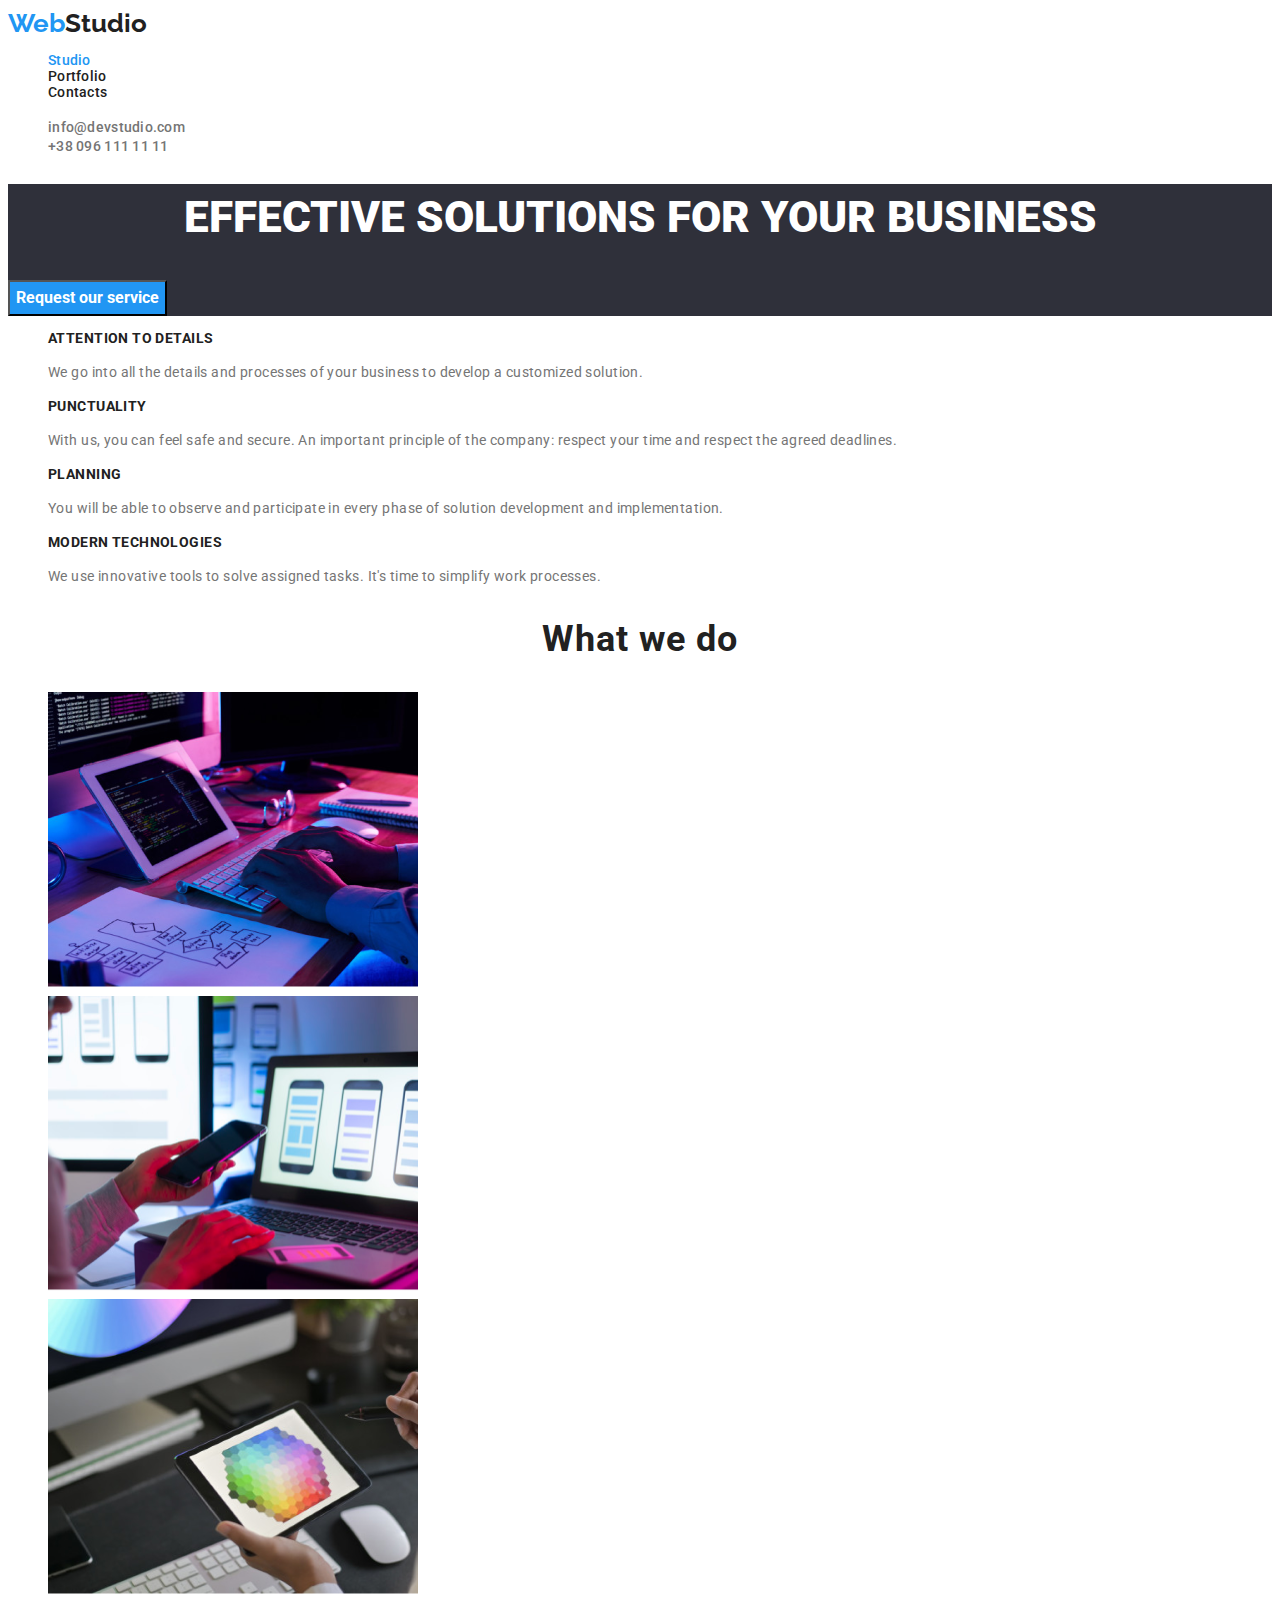
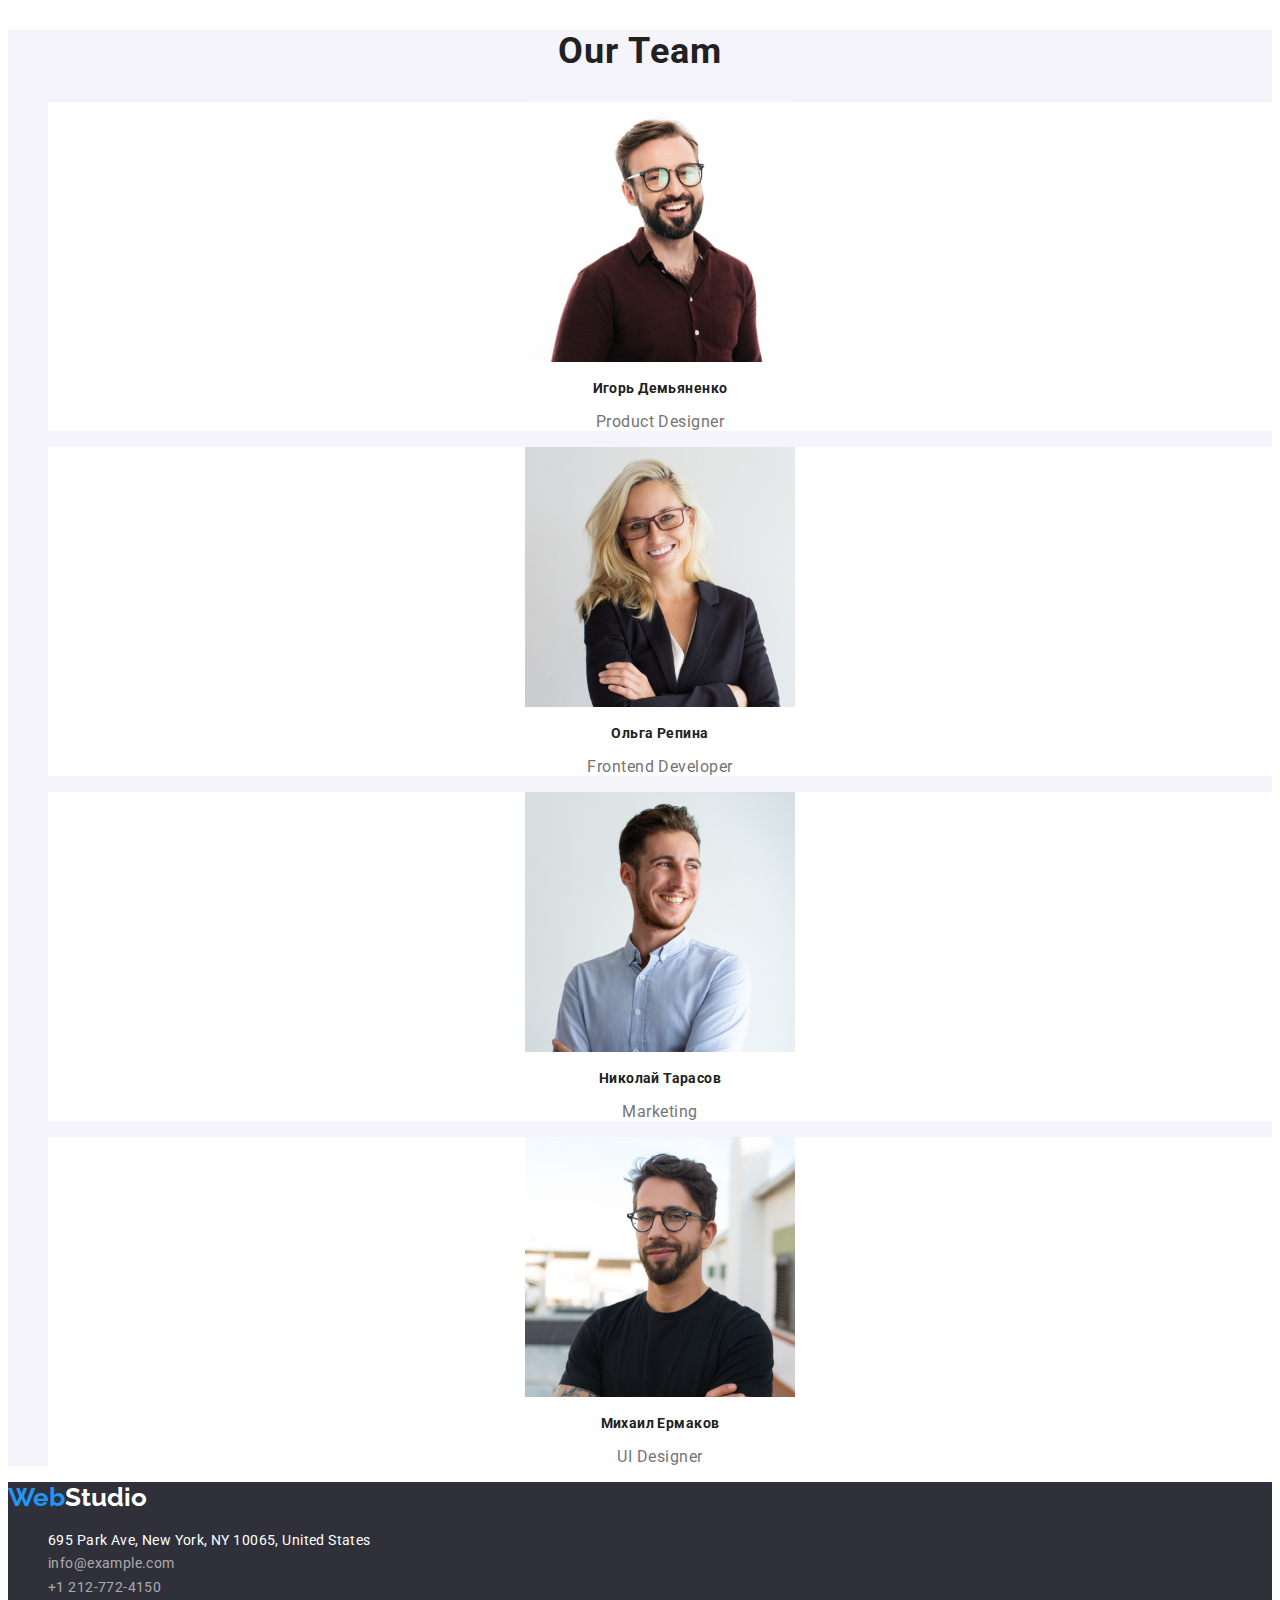
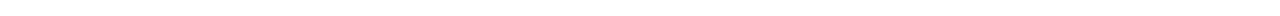
==== index.html @ 626641c8 "Initial commit" ====
<!DOCTYPE html>
<html lang="en">
  <head>
    <meta charset="utf-8" />
    <meta http-equiv="x-ua-compatible" content="ie=edge" />
    <meta name="viewport" content="width=device-width, initial-scale=1.0" />
    <!--Fonts-->
    <link rel="preconnect" href="https://fonts.googleapis.com">
    <link rel="preconnect" href="https://fonts.gstatic.com" crossorigin>
    <link href="https://fonts.googleapis.com/css2?family=Raleway:wght@700&family=Roboto:wght@400;500;700;900&display=swap" rel="stylesheet">
    <!--Styles-->
    <link rel="stylesheet" href="./css/styles.css">
    <title>homework#2</title>
  </head>
  <body class="page">
    <!--Верхня лінія-->
    <header>
      <a class="webstudio link" href="WebStudio">Web<span class="accent">Studio</span></a> 
      <!--Навігація-->
      <nav>
        <ul class="site-nav list">
          <li><a href="./index.html" class="link current">Studio</a></li>
          <li><a href="./portfolio.html" class="link">Portfolio</a></li>
          <li><a href="" class="link">Contacts</a></li>
        </ul>
      </nav>
      <!--Адреса-->
      <ul class="contacts list">
        <li><a href="mailto:info@devstudio.com" class="mail link">info@devstudio.com</a></li>
        <li><a href="tel:+380961111111" class="tele link">+38 096 111 11 11</a></li>
      </ul>
    </header>
    <main>
      <!--Шапка-->
      <section class="hat">
        <h1 class="hat-title">EFFECTIVE SOLUTIONS FOR YOUR BUSINESS</h1>
        <button type="button" class="request">Request our service</button>
      </section>
      <!--Особливості-->
      <section>
        <h2 hidden class="team-title">Features</h2>
        <ul class="features list">
          <li>
            <h3 class="title">ATTENTION TO DETAILS</h3>
            <p>
              We go into all the details and processes of your business to develop a customized
              solution.
            </p>
          </li>
          <li>
            <h3 class="title">PUNCTUALITY</h3>
            <p>
              With us, you can feel safe and secure. An important principle of the company: respect
              your time and respect the agreed deadlines.
            </p>
          </li>
          <li>
            <h3 class="title">PLANNING</h3>
            <p>
              You will be able to observe and participate in every phase of solution development and
              implementation.
            </p>
          </li>
          <li>
            <h3 class="title">MODERN TECHNOLOGIES</h3>
            <p>
              We use innovative tools to solve assigned tasks. It's time to simplify work processes.
            </p>
          </li>
        </ul>
      </section>
      <!--Чим ми займаємось-->
      <section class="solutions">
        <h2 class="team-title">What we do</h2>
        <ul class="do list">
          <li><img src="./images/img1.png" alt="soft development" width="370" /></li>
          <li><img src="./images/img2.png" alt="mobile soft testing" width="370" /></li>
          <li><img src="./images/img3.png" alt="working with color palette" width="370" /></li>
        </ul>
      </section>
      <!--Команда-->
      <section class="team-section">
        <h2 class="team-title">Our Team</h2>
        <ul>
          <li class="team list">
            <img src="./images/img4.png" alt="Игорь Демьяненко Product Designer" width="270" />
            <h3 class="title">Игорь Демьяненко</h3>
            <p>Product Designer</p> 
          </li>
          <li class="team list">
            <img src="./images/img5.png" alt="Ольга Репина Frontend Developer" width="270" />
            <h3 class="title">Ольга Репина</h3>
            <p>Frontend Developer</p> 
          </li>
          <li class="team list">
            <img src="./images/img6.png" alt="Николай Тарасов Marketing" width="270" />
            <h3 class="title">Николай Тарасов</h3>
            <p>Marketing</p> 
          </li>
          <li class="team list">
            <img src="./images/img7.png" alt="Михаил Ермаков UI Designer" width="270" />
            <h3 class="title">Михаил Ермаков</h3>
            <p>UI Designer</p> 
          </li>
        </ul>
      </section>
    </main>
    <footer class="foot">
      <a href="WebStudio" class="webstudio link">Web<span class="accent-foot">Studio</span></a> 
      <!--Address-->
      <address>
        <ul class="address list">
        <li>
         <a href="https://www.bing.com/maps?osid=e6a7af5f-2d7d-4001-9def-bc70f52463ce&cp=40.768255~-73.9696&lvl=16&v=2&sV=2&form=S00027" class="cityaddr link">695 Park Ave, New York, NY 10065, United States</a>
        </li>
        <li><a href="mailto:info@example.com" class="contactmail link">info@example.com</a></li>
        <li><a href="tel:+12127724150" class="contacttel link">+1 212-772-4150</a></li>   
      </ul>
      </address>
    </footer>
  </body>
</html>
---- css/styles.css ----
:root{
    /* fonts */
    --main-font:
    'Roboto',sans-serif;
    --logo-font:
    'Raleway';
    
    /* colors */
    --h-color:#212121;
    --color-text:#757575;
    --btnlet-color:#FFFFFF;
    --filter-color:#F5F4FA;
    /* bcg colors */
    --btnbg-color:#2196F3;
    --footbcg-color:#2F303A;
    /* Others */
}
.page{
    background-color: var(--btnlet-color);
    color: var(--color-text);
    font-family: var(--main-font);
    font-weight: 400;
    }

/* reset */
.link {
   text-decoration: none;
    color: currentColor;
}
.list{
    list-style: none;
}
.webstudio{
    color: var(--btnbg-color);
    font-family: var(--logo-font);
    font-weight: 700;
    font-size: 26px;
    line-height: 1.19;
}
.accent{
    color: var(--h-color)
}
.accent-foot{
    color: var(--btnlet-color);
}
.link:hover,
.link:focus{
    color: var(--btnbg-color);
}
.site-nav{
    font-weight: 500;
    font-size: 14px;
    line-height: 1.14;
    letter-spacing: 0.02em;
    color: var(--h-color);
}
.site-nav .link.current{
    color: var(--btnbg-color);
}
.tele,
.mail {   
    font-weight: 500;
    font-size: 14px;
    line-height: 1.14;
    letter-spacing: 0.02em;
}
.mail:hover,
.mail:focus {
    color: var(--btnbg-color);
}
.tele:hover,
.tele:focus {
    color: var(--btnbg-color);
}
.hat {
    background-color: var(--footbcg-color);
}
.hat-title {
    font-weight: 900;
    font-size: 44px;
    line-height: calc(60/40);
    text-align: center;
    color: var(--btnlet-color);
}
.request{
    font-family: inherit;
    font-weight: 700;
    font-size: 16px;
    line-height: calc(30/16);
    text-align: center;
    background-color: var(--btnbg-color);
    color: var(--btnlet-color);
    cursor: pointer;
}
.title {
    font-weight: 700;
    font-size: 14px;
    line-height: calc(16/14) ;
    letter-spacing: 0.03em;
    color: var(--h-color);
}
.team-title {
    font-weight: 700;
    font-size: 36px;
    line-height: calc(42/36);
    text-align: center;
    letter-spacing: 0.03em;
    color: var(--h-color);
}
.title-project{
    font-weight: 700;
    font-size: 18px;
    line-height: 2;
    letter-spacing: 0.06em;
    color: var(--h-color);
}
.features{
    font-size: 14px;
    line-height: calc(24/14);
    letter-spacing: 0.03em;
}
.team-section{
    background-color: var(--filter-color);
}
.team{
    background-color: var(--btnlet-color);
}
.team{
    font-size: 16px;
    line-height: calc(19/16);
    text-align: center;
    letter-spacing: 0.03em;
}
.but, .buttonall{
    font-family: inherit;
    font-weight: 500;
    font-size: 16px;
    line-height: 1.6;
    letter-spacing: 0.03em;
    color: var(--h-color);
    background-color: var(--filter-color);
    border: none;
}
.projects{
    font-size: 16px;
    line-height: 1.9;
    letter-spacing: 0.03em;
}
.buttonall{
    background-color: var(--btnbg-color);
        color: var(--btnlet-color);
        cursor: pointer;
}
.but:hover,
.but:focus {
    background-color: var(--btnbg-color);
    color: var(--btnlet-color);
    cursor: pointer;
}
.foot{
    background-color: var(--footbcg-color);
}
.cityaddr{
    font-style: normal;
    font-size: 14px;
    line-height: 1.7;
    letter-spacing: 0.03em;
    color: var(--btnlet-color);
}
.contactmail,
.contacttel {
    font-style: normal;
    font-size: 14px;
    line-height: 1.7;
    letter-spacing: 0.03em;
    color: rgba(255, 255, 255, 0.6);
}
.cityaddr:hover,
.cityaddr:focus{
    color: var(--btnbg-color);
}
.contactmail:hover,
.contactmail:focus {
    color: var(--btnbg-color);
}
.contacttel:hover,
.contacttel:focus {
    color: var(--btnbg-color);
}
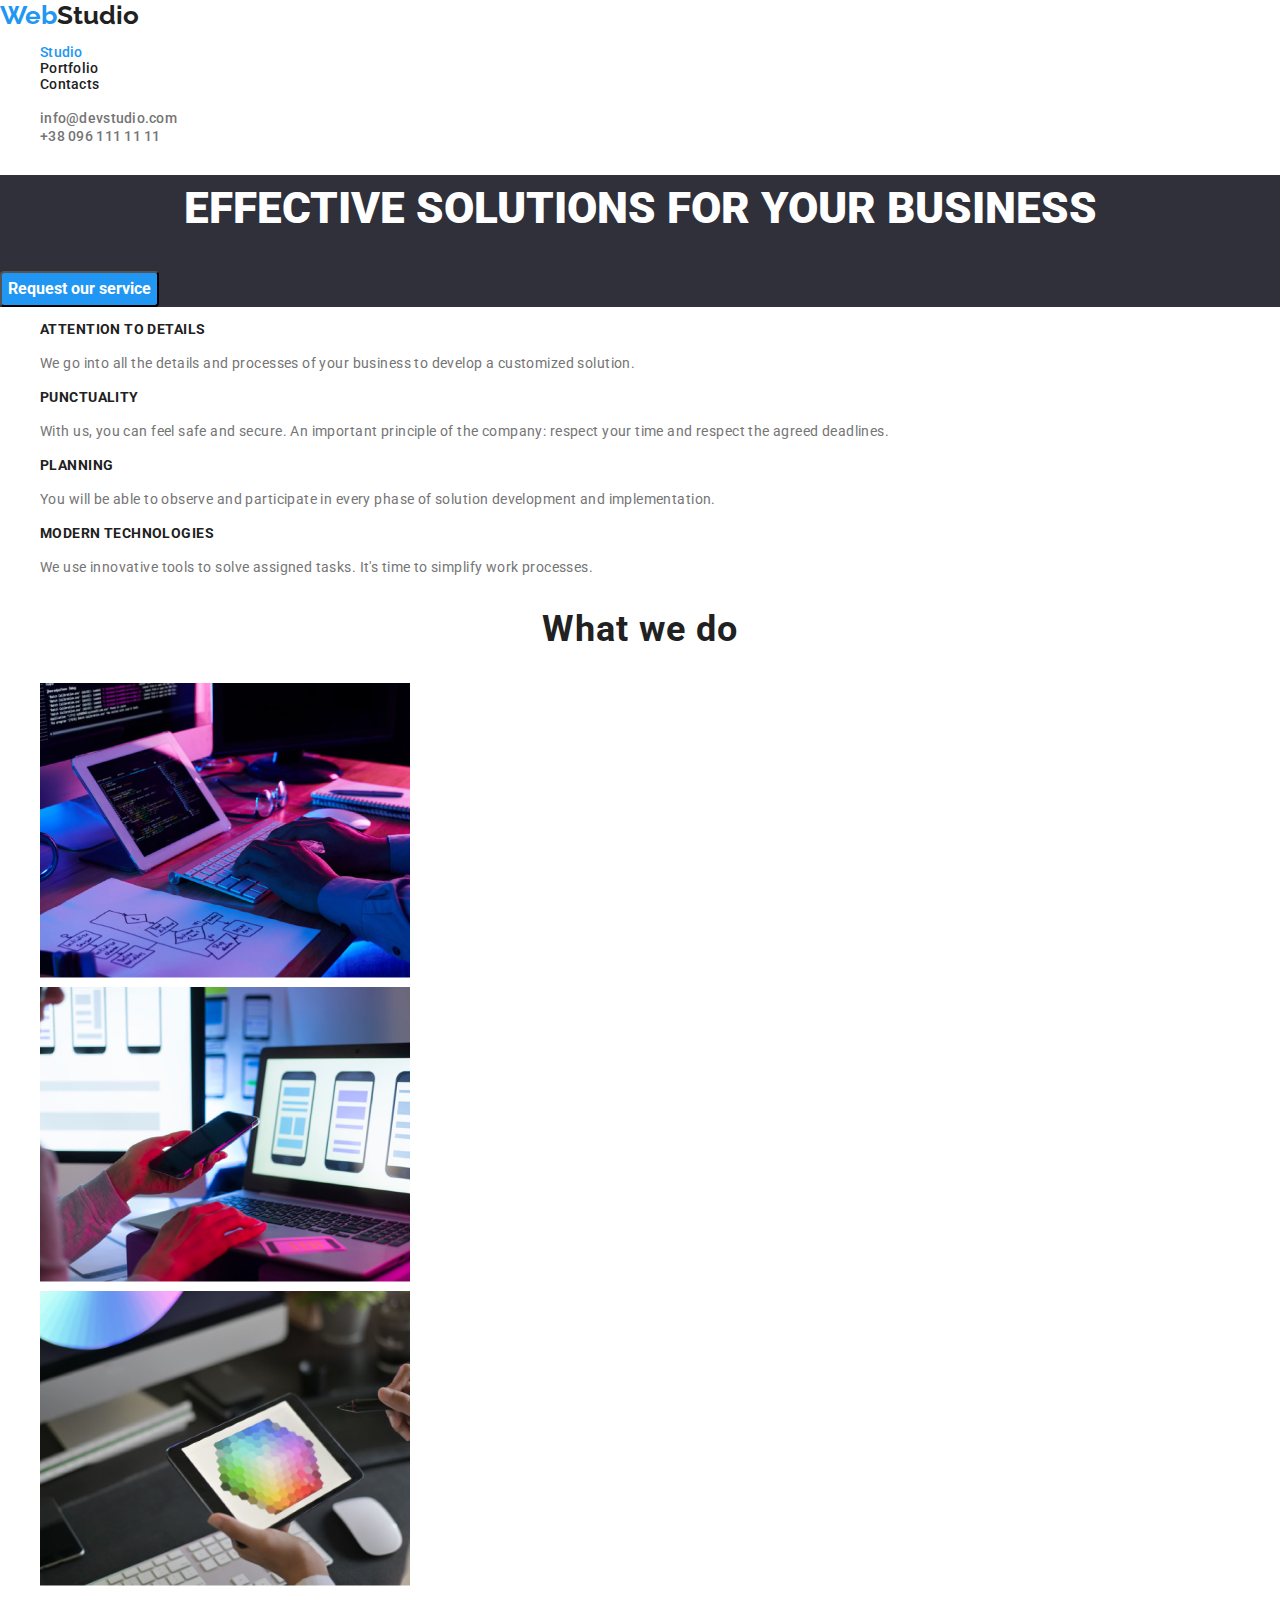
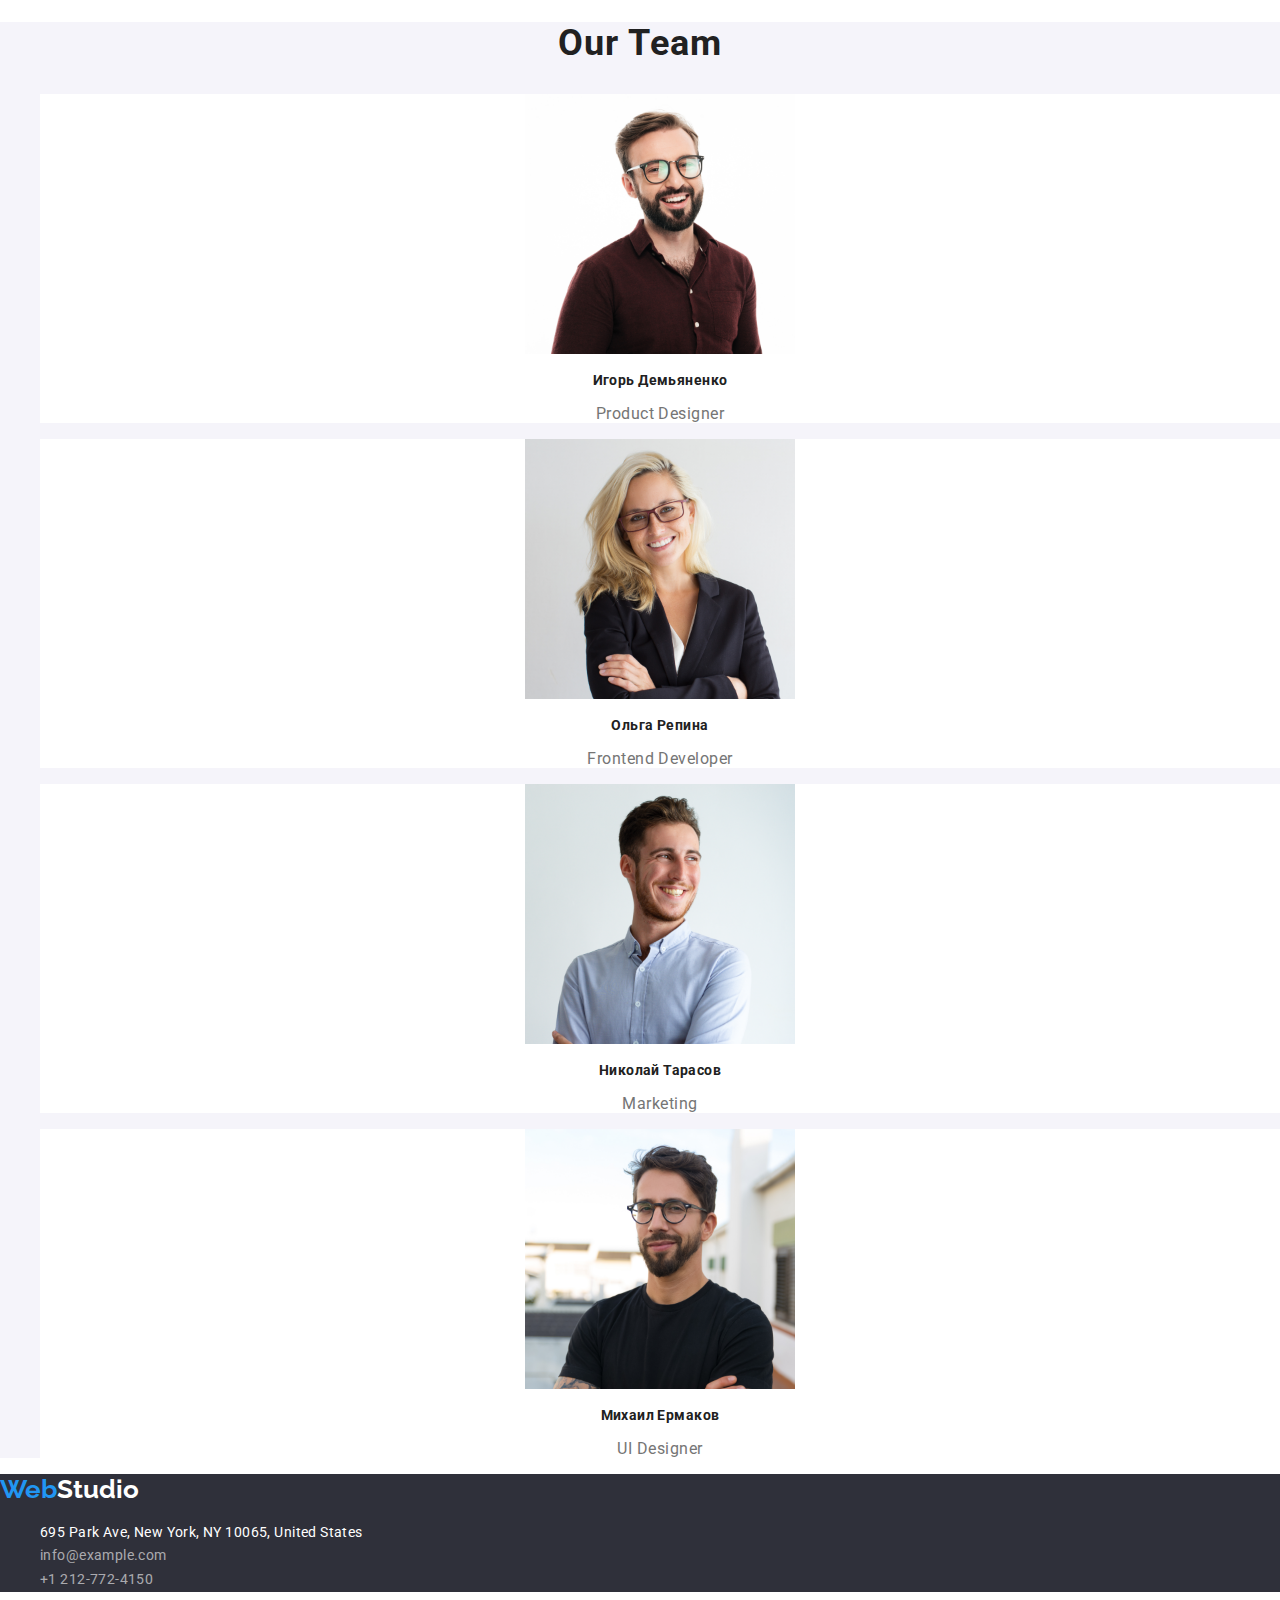
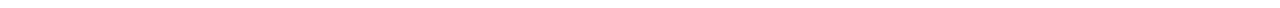
==== commit c3aafb15: "dz3-1steps" ====
--- a/index.html
+++ b/index.html
@@ -8,28 +8,38 @@
     <link rel="preconnect" href="https://fonts.googleapis.com">
     <link rel="preconnect" href="https://fonts.gstatic.com" crossorigin>
     <link href="https://fonts.googleapis.com/css2?family=Raleway:wght@700&family=Roboto:wght@400;500;700;900&display=swap" rel="stylesheet">
+    <!-- Normalizer first -->
+    <link
+    rel="stylesheet"
+    href="https://cdnjs.cloudflare.com/ajax/libs/modern-normalize/1.0.0/modern-normalize.min.css"
+    />
     <!--Styles-->
     <link rel="stylesheet" href="./css/styles.css">
-    <title>homework#2</title>
+    <title>homework#3</title>
   </head>
   <body class="page">
     <!--Верхня лінія-->
+    
     <header>
       <a class="webstudio link" href="WebStudio">Web<span class="accent">Studio</span></a> 
       <!--Навігація-->
-      <nav>
+      
+        <nav>
         <ul class="site-nav list">
           <li><a href="./index.html" class="link current">Studio</a></li>
           <li><a href="./portfolio.html" class="link">Portfolio</a></li>
           <li><a href="" class="link">Contacts</a></li>
         </ul>
       </nav>
+     
       <!--Адреса-->
       <ul class="contacts list">
         <li><a href="mailto:info@devstudio.com" class="mail link">info@devstudio.com</a></li>
         <li><a href="tel:+380961111111" class="tele link">+38 096 111 11 11</a></li>
       </ul>
+      
     </header>
+    
     <main>
       <!--Шапка-->
       <section class="hat">
--- a/css/styles.css
+++ b/css/styles.css
@@ -1,3 +1,11 @@
+html{
+    box-sizing: border-box;
+}
+*,
+*::before,
+*::after{
+    box-sizing: inherit;
+}
 :root{
     /* fonts */
     --main-font:
@@ -20,6 +28,7 @@
     color: var(--color-text);
     font-family: var(--main-font);
     font-weight: 400;
+    margin: 0;
     }
 
 /* reset */
@@ -30,6 +39,14 @@
 .list{
     list-style: none;
 }
+.container{
+    width: 1220px;
+    margin-left: auto;
+    margin-right: auto;
+    padding: 10px;
+    outline: 2px solid tomato;
+
+}
 .webstudio{
     color: var(--btnbg-color);
     font-family: var(--logo-font);
@@ -91,6 +108,7 @@
     background-color: var(--btnbg-color);
     color: var(--btnlet-color);
     cursor: pointer;
+    border-radius: 4px;
 }
 .title {
     font-weight: 700;
@@ -137,9 +155,11 @@
     font-size: 16px;
     line-height: 1.6;
     letter-spacing: 0.03em;
+    text-align: center;
     color: var(--h-color);
     background-color: var(--filter-color);
     border: none;
+    border-radius: 4px;
 }
 .projects{
     font-size: 16px;
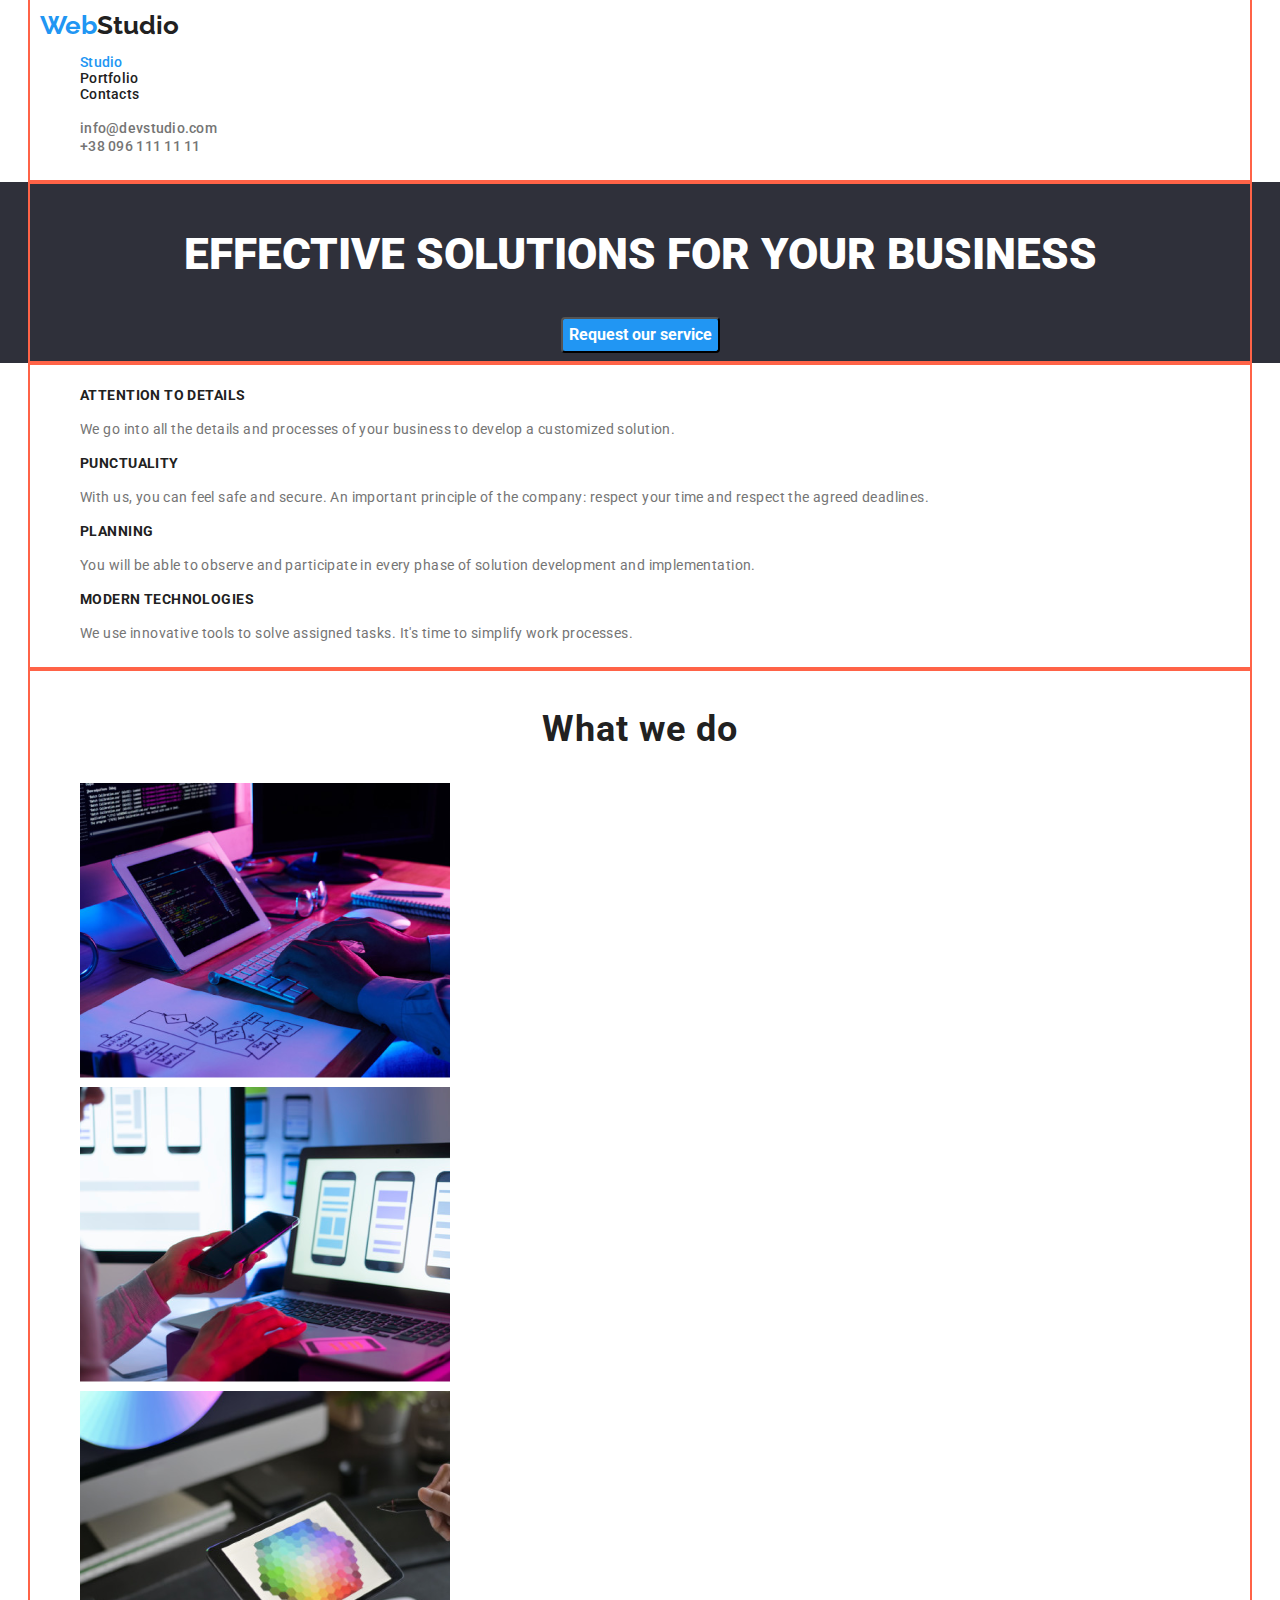
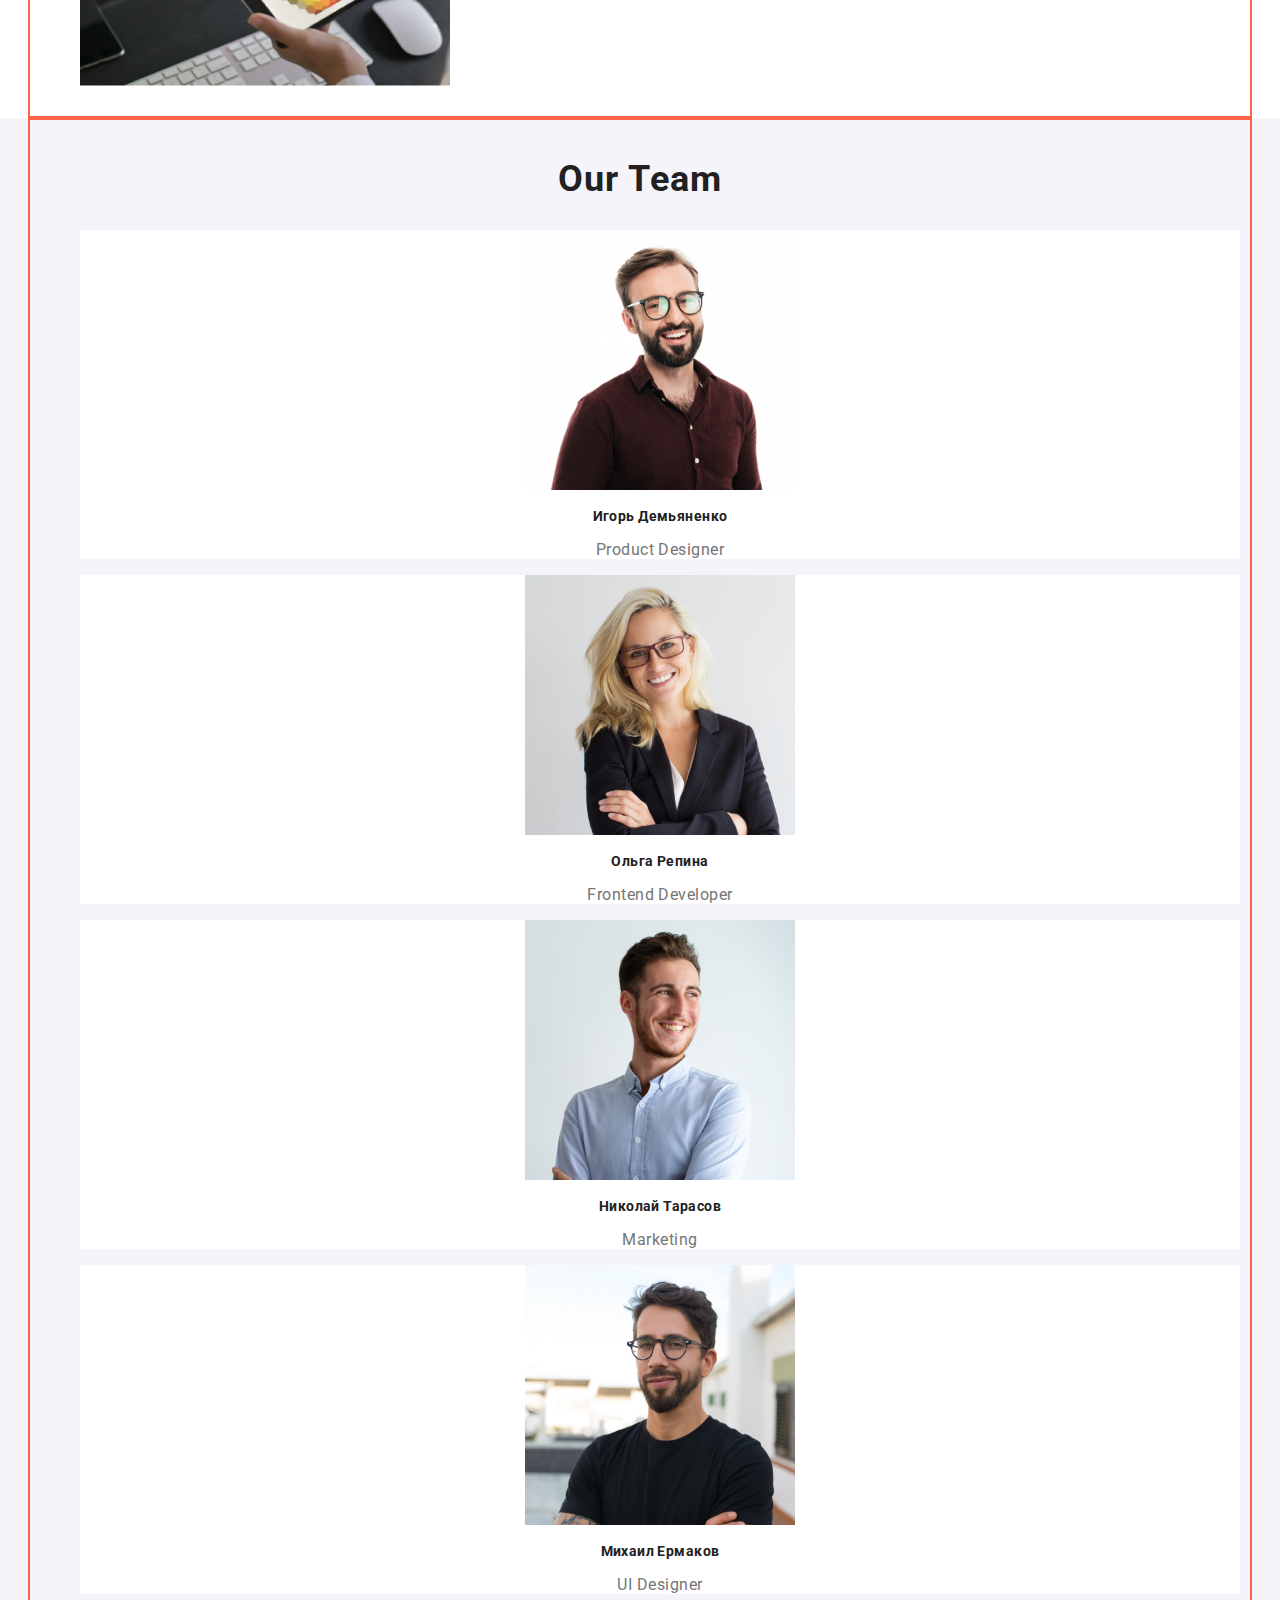
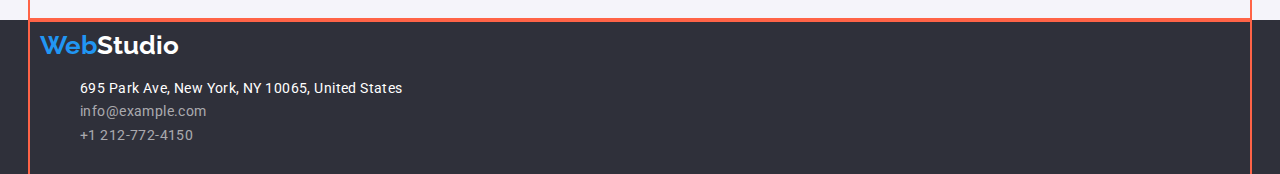
==== commit e1e99741: "dz3containers" ====
--- a/index.html
+++ b/index.html
@@ -21,7 +21,8 @@
     <!--Верхня лінія-->
     
     <header>
-      <a class="webstudio link" href="WebStudio">Web<span class="accent">Studio</span></a> 
+      <div class="container">
+        <a class="webstudio link" href="WebStudio">Web<span class="accent">Studio</span></a> 
       <!--Навігація-->
       
         <nav>
@@ -38,17 +39,21 @@
         <li><a href="tel:+380961111111" class="tele link">+38 096 111 11 11</a></li>
       </ul>
       
+      </div>
     </header>
     
     <main>
       <!--Шапка-->
       <section class="hat">
-        <h1 class="hat-title">EFFECTIVE SOLUTIONS FOR YOUR BUSINESS</h1>
+       <div class="container">
+         <h1 class="hat-title">EFFECTIVE SOLUTIONS FOR YOUR BUSINESS</h1>
         <button type="button" class="request">Request our service</button>
+       </div>
       </section>
       <!--Особливості-->
       <section>
-        <h2 hidden class="team-title">Features</h2>
+        <div class="container">
+          <h2 hidden class="team-title">Features</h2>
         <ul class="features list">
           <li>
             <h3 class="title">ATTENTION TO DETAILS</h3>
@@ -78,19 +83,23 @@
             </p>
           </li>
         </ul>
+        </div>
       </section>
       <!--Чим ми займаємось-->
       <section class="solutions">
-        <h2 class="team-title">What we do</h2>
+        <div class="container">
+          <h2 class="team-title">What we do</h2>
         <ul class="do list">
           <li><img src="./images/img1.png" alt="soft development" width="370" /></li>
           <li><img src="./images/img2.png" alt="mobile soft testing" width="370" /></li>
           <li><img src="./images/img3.png" alt="working with color palette" width="370" /></li>
         </ul>
+        </div>
       </section>
       <!--Команда-->
       <section class="team-section">
-        <h2 class="team-title">Our Team</h2>
+        <div class="container">
+          <h2 class="team-title">Our Team</h2>
         <ul>
           <li class="team list">
             <img src="./images/img4.png" alt="Игорь Демьяненко Product Designer" width="270" />
@@ -113,10 +122,12 @@
             <p>UI Designer</p> 
           </li>
         </ul>
+        </div>
       </section>
     </main>
     <footer class="foot">
-      <a href="WebStudio" class="webstudio link">Web<span class="accent-foot">Studio</span></a> 
+      <div class="container">
+        <a href="WebStudio" class="webstudio link">Web<span class="accent-foot">Studio</span></a> 
       <!--Address-->
       <address>
         <ul class="address list">
@@ -127,6 +138,7 @@
         <li><a href="tel:+12127724150" class="contacttel link">+1 212-772-4150</a></li>   
       </ul>
       </address>
+      </div>
     </footer>
   </body>
 </html>--- a/css/styles.css
+++ b/css/styles.css
@@ -91,12 +91,12 @@
 }
 .hat {
     background-color: var(--footbcg-color);
+    text-align: center;
 }
 .hat-title {
     font-weight: 900;
     font-size: 44px;
     line-height: calc(60/40);
-    text-align: center;
     color: var(--btnlet-color);
 }
 .request{
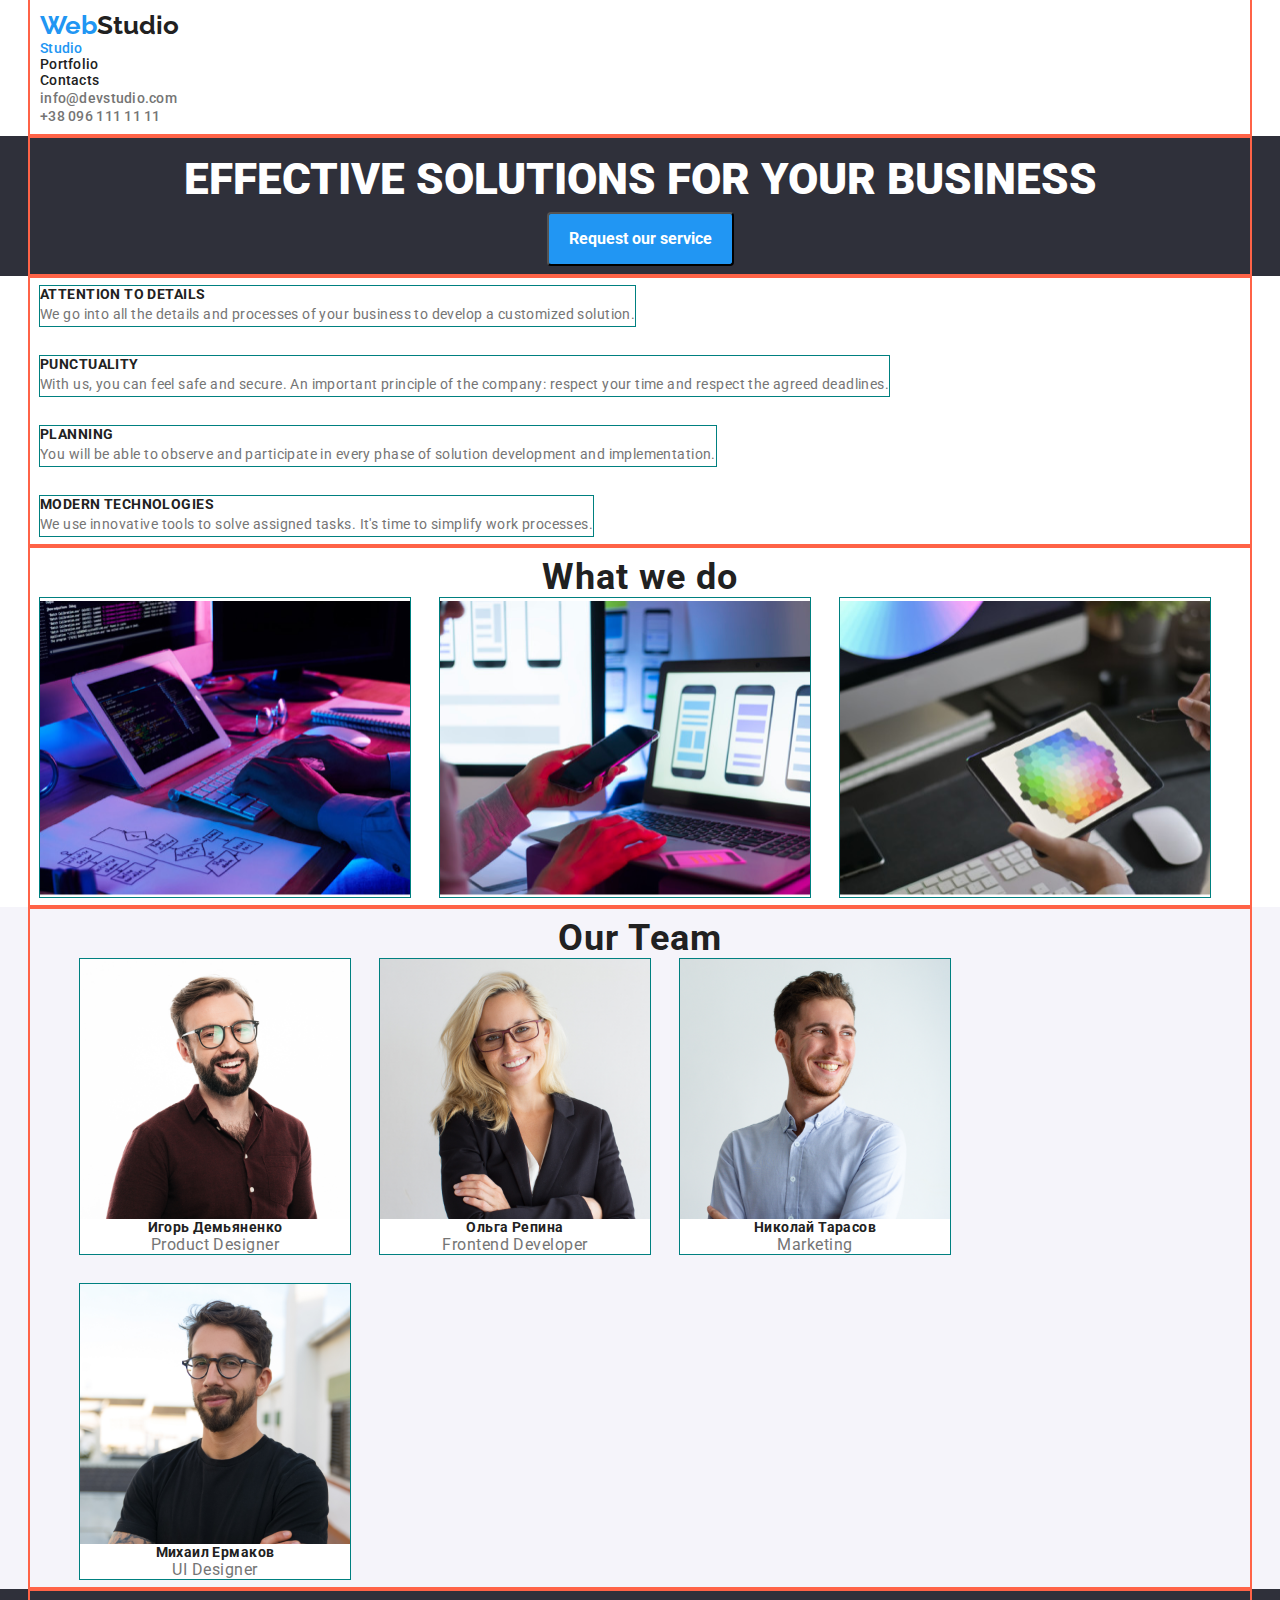
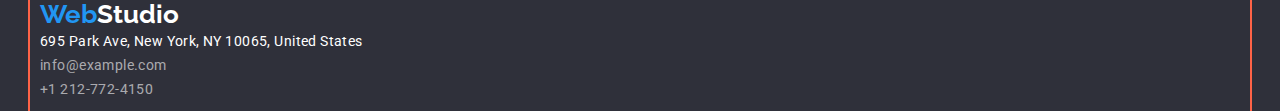
==== commit 33383384: "start dz3" ====
--- a/index.html
+++ b/index.html
@@ -55,28 +55,28 @@
         <div class="container">
           <h2 hidden class="team-title">Features</h2>
         <ul class="features list">
-          <li>
+          <li class="item">
             <h3 class="title">ATTENTION TO DETAILS</h3>
             <p>
               We go into all the details and processes of your business to develop a customized
               solution.
             </p>
           </li>
-          <li>
+          <li class="item">
             <h3 class="title">PUNCTUALITY</h3>
             <p>
               With us, you can feel safe and secure. An important principle of the company: respect
               your time and respect the agreed deadlines.
             </p>
           </li>
-          <li>
+          <li class="item">
             <h3 class="title">PLANNING</h3>
             <p>
               You will be able to observe and participate in every phase of solution development and
               implementation.
             </p>
           </li>
-          <li>
+          <li class="item">
             <h3 class="title">MODERN TECHNOLOGIES</h3>
             <p>
               We use innovative tools to solve assigned tasks. It's time to simplify work processes.
@@ -90,9 +90,9 @@
         <div class="container">
           <h2 class="team-title">What we do</h2>
         <ul class="do list">
-          <li><img src="./images/img1.png" alt="soft development" width="370" /></li>
-          <li><img src="./images/img2.png" alt="mobile soft testing" width="370" /></li>
-          <li><img src="./images/img3.png" alt="working with color palette" width="370" /></li>
+          <li class="item"><img src="./images/img1.png" alt="soft development" width="370" /></li>
+          <li class="item"><img src="./images/img2.png" alt="mobile soft testing" width="370" /></li>
+          <li class="item"><img src="./images/img3.png" alt="working with color palette" width="370" /></li>
         </ul>
         </div>
       </section>
@@ -100,23 +100,23 @@
       <section class="team-section">
         <div class="container">
           <h2 class="team-title">Our Team</h2>
-        <ul>
-          <li class="team list">
+        <ul class="team">
+          <li class="item-team list">
             <img src="./images/img4.png" alt="Игорь Демьяненко Product Designer" width="270" />
             <h3 class="title">Игорь Демьяненко</h3>
             <p>Product Designer</p> 
           </li>
-          <li class="team list">
+          <li class="item-team list">
             <img src="./images/img5.png" alt="Ольга Репина Frontend Developer" width="270" />
             <h3 class="title">Ольга Репина</h3>
             <p>Frontend Developer</p> 
           </li>
-          <li class="team list">
+          <li class="item-team list">
             <img src="./images/img6.png" alt="Николай Тарасов Marketing" width="270" />
             <h3 class="title">Николай Тарасов</h3>
             <p>Marketing</p> 
           </li>
-          <li class="team list">
+          <li class="item-team list">
             <img src="./images/img7.png" alt="Михаил Ермаков UI Designer" width="270" />
             <h3 class="title">Михаил Ермаков</h3>
             <p>UI Designer</p> 
--- a/css/styles.css
+++ b/css/styles.css
@@ -1,11 +1,3 @@
-html{
-    box-sizing: border-box;
-}
-*,
-*::before,
-*::after{
-    box-sizing: inherit;
-}
 :root{
     /* fonts */
     --main-font:
@@ -18,10 +10,14 @@
     --color-text:#757575;
     --btnlet-color:#FFFFFF;
     --filter-color:#F5F4FA;
+    --border-header:#ECECEC;
+    --border-card-projects: #EEEEEE;
     /* bcg colors */
     --btnbg-color:#2196F3;
     --footbcg-color:#2F303A;
     /* Others */
+    --btn-radius: 4px;
+    --card-set-gap: 30px;
 }
 .page{
     background-color: var(--btnlet-color);
@@ -38,6 +34,16 @@
 }
 .list{
     list-style: none;
+    margin: 0;
+    padding: 0;
+}
+h1,h2,h3,p,ul{
+    margin: 0;
+}
+img{
+    display: block;
+    max-width: 100%;
+    height: auto;
 }
 .container{
     width: 1220px;
@@ -89,6 +95,9 @@
 .tele:focus {
     color: var(--btnbg-color);
 }
+.header{
+    border-bottom: 1px solid var(--border-header);
+}
 .hat {
     background-color: var(--footbcg-color);
     text-align: center;
@@ -108,7 +117,11 @@
     background-color: var(--btnbg-color);
     color: var(--btnlet-color);
     cursor: pointer;
-    border-radius: 4px;
+    min-width: 160px;
+    padding: 10px 20px;
+    min-height: 30px;
+    /* width: 160px; */
+    border-radius: var(--btn-radius);
 }
 .title {
     font-weight: 700;
@@ -136,18 +149,48 @@
     font-size: 14px;
     line-height: calc(24/14);
     letter-spacing: 0.03em;
+    display: flex;
+    flex-wrap: wrap;
+    margin-left: calc(-1*var(--card-set-gap));
+    margin-top: calc(-1*var(--card-set-gap));
+}
+.features>.item{
+    outline: 1px solid teal;
+    flex-basis: calc(100%/4-30px);
+    margin-left: var(--card-set-gap);
+    margin-top: var(--card-set-gap);
+}
+.do{
+    display: flex;
+    flex-wrap: wrap;
+    margin-left: calc(-1*var(--card-set-gap));
+    margin-top: calc(-1*var(--card-set-gap));
+}
+.do>.item{
+    outline: 1px solid teal;
+    flex-basis: calc(100%/3-30px);
+    margin-left: var(--card-set-gap);
+    margin-top: var(--card-set-gap);
 }
 .team-section{
     background-color: var(--filter-color);
 }
 .team{
+    display: flex;
+    flex-wrap: wrap;
+    margin-left: calc(-1*var(--card-set-gap));
+    margin-top: calc(-1*var(--card-set-gap));
+}
+.item-team{
     background-color: var(--btnlet-color);
-}
-.team{
+    outline: 1px solid teal;
+    flex-basis: calc(100%/4-30px);
     font-size: 16px;
     line-height: calc(19/16);
     text-align: center;
     letter-spacing: 0.03em;
+    margin-left: var(--card-set-gap);
+    margin-top: var(--card-set-gap);
 }
 .but, .buttonall{
     font-family: inherit;
@@ -159,12 +202,29 @@
     color: var(--h-color);
     background-color: var(--filter-color);
     border: none;
-    border-radius: 4px;
+    border-radius: var(--btn-radius);
+}
+.buttons{
+    display: flex;
+    justify-content: center;
+    align-items: center;
+    padding: 8px;
 }
 .projects{
     font-size: 16px;
     line-height: 1.9;
     letter-spacing: 0.03em;
+    display: flex;
+    flex-wrap: wrap;
+    margin-left: -30px;
+    margin-top: -30px;
+}
+.projects>.item{
+    outline: 1px solid teal;
+    flex-basis: calc(100%/3-30px);
+    margin-left: 30px;
+    margin-top: 30px;
+    border-bottom: 1px solid var(--border-card-projects);
 }
 .buttonall{
     background-color: var(--btnbg-color);
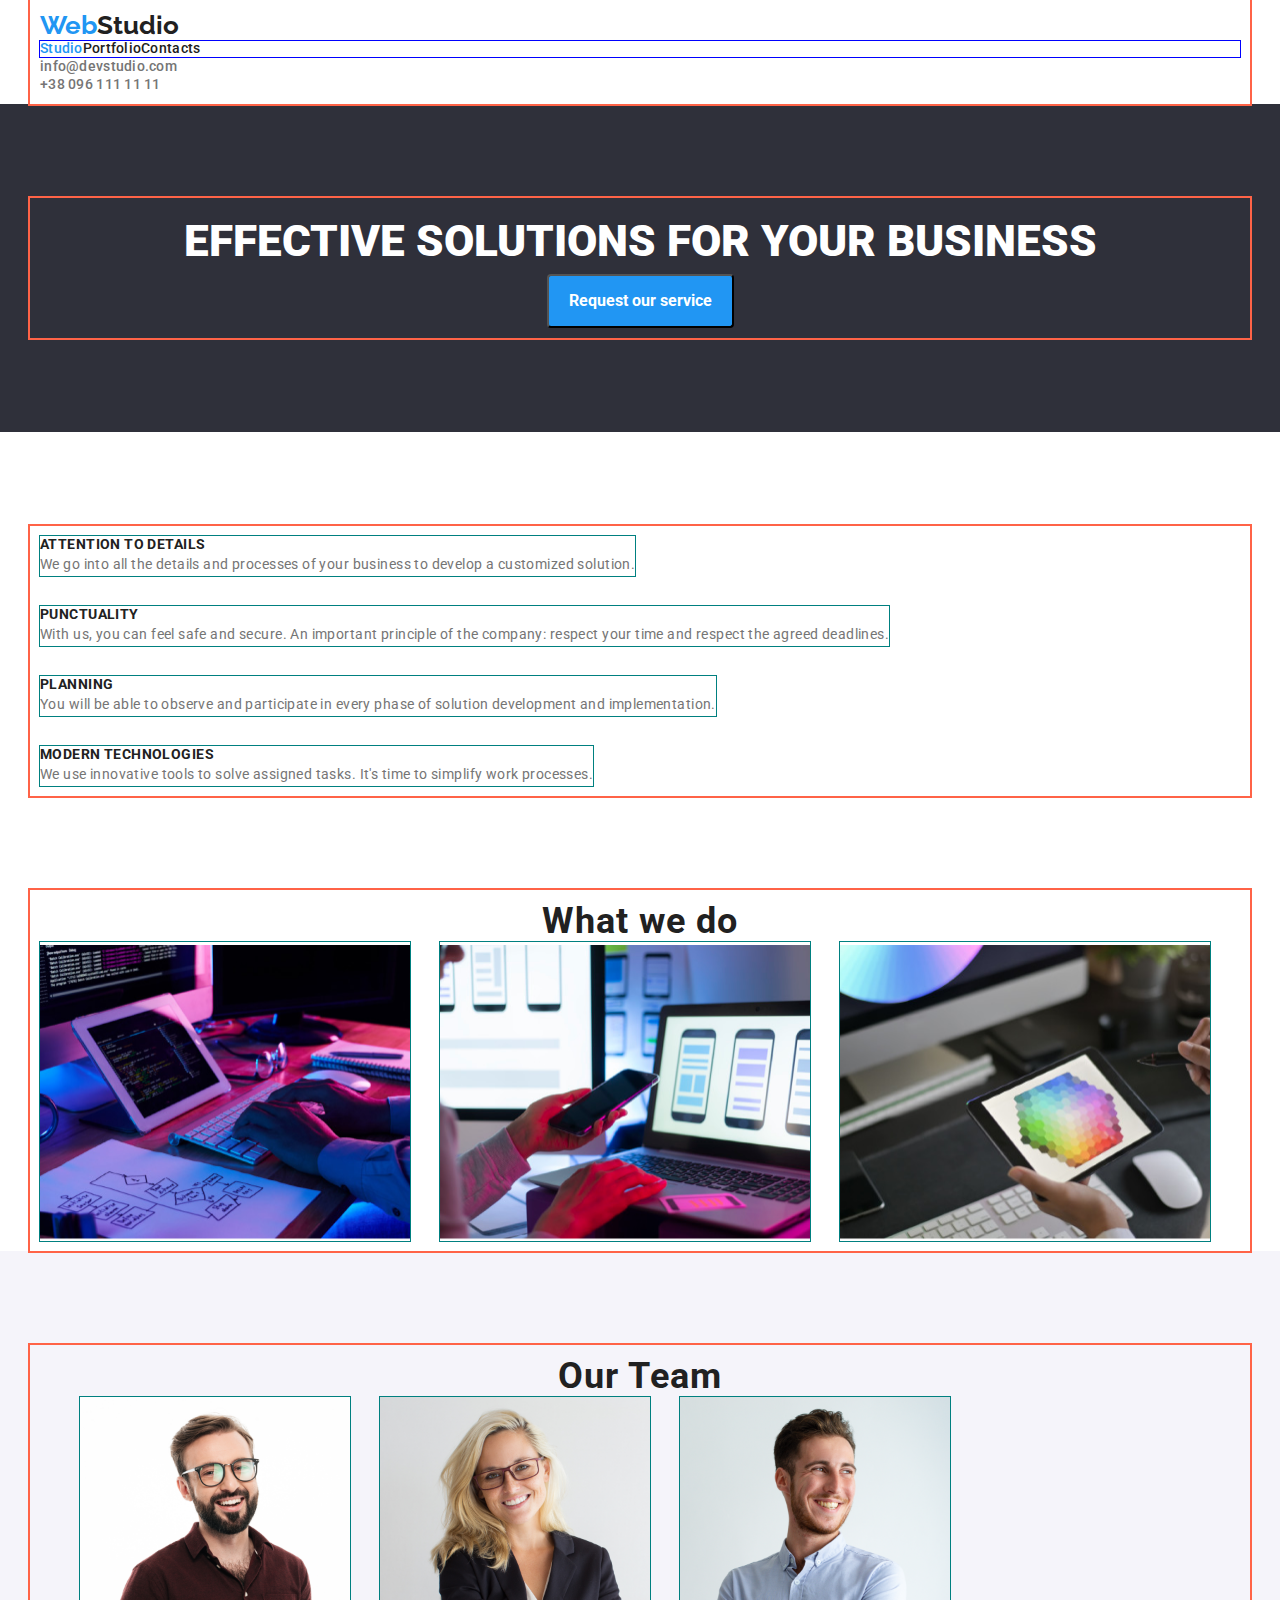
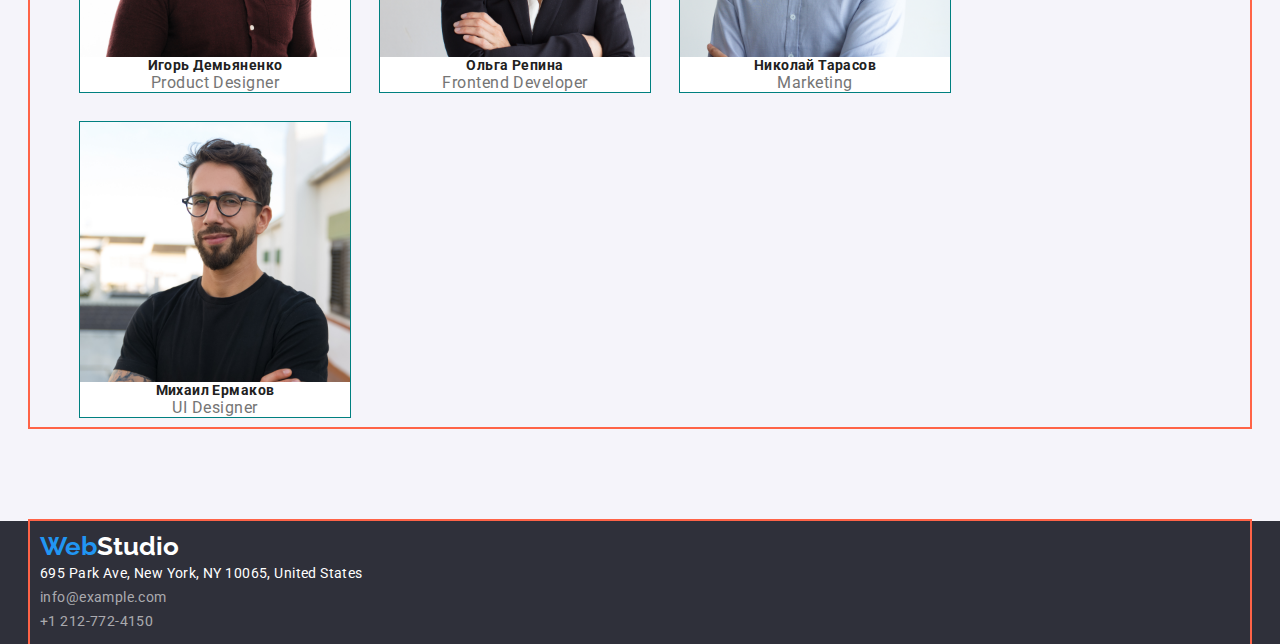
==== commit 4fd4e5e5: "sections" ====
--- a/index.html
+++ b/index.html
@@ -51,7 +51,7 @@
        </div>
       </section>
       <!--Особливості-->
-      <section>
+      <section class="section">
         <div class="container">
           <h2 hidden class="team-title">Features</h2>
         <ul class="features list">
--- a/css/styles.css
+++ b/css/styles.css
@@ -45,6 +45,10 @@
     max-width: 100%;
     height: auto;
 }
+.hat, .soluton, .team-section, .section{
+    padding-top: 94px;
+    padding-bottom: 94px;
+}
 .container{
     width: 1220px;
     margin-left: auto;
@@ -76,6 +80,9 @@
     line-height: 1.14;
     letter-spacing: 0.02em;
     color: var(--h-color);
+    display: flex;
+    outline: 1px solid blue;
+
 }
 .site-nav .link.current{
     color: var(--btnbg-color);
@@ -204,11 +211,18 @@
     border: none;
     border-radius: var(--btn-radius);
 }
+
 .buttons{
     display: flex;
     justify-content: center;
     align-items: center;
-    padding: 8px;
+    background-color: aqua;
+}
+.buttons>.item{
+    margin-right: 8px;
+}
+.buttons .item:last-child{
+    margin-right: 0px;
 }
 .projects{
     font-size: 16px;
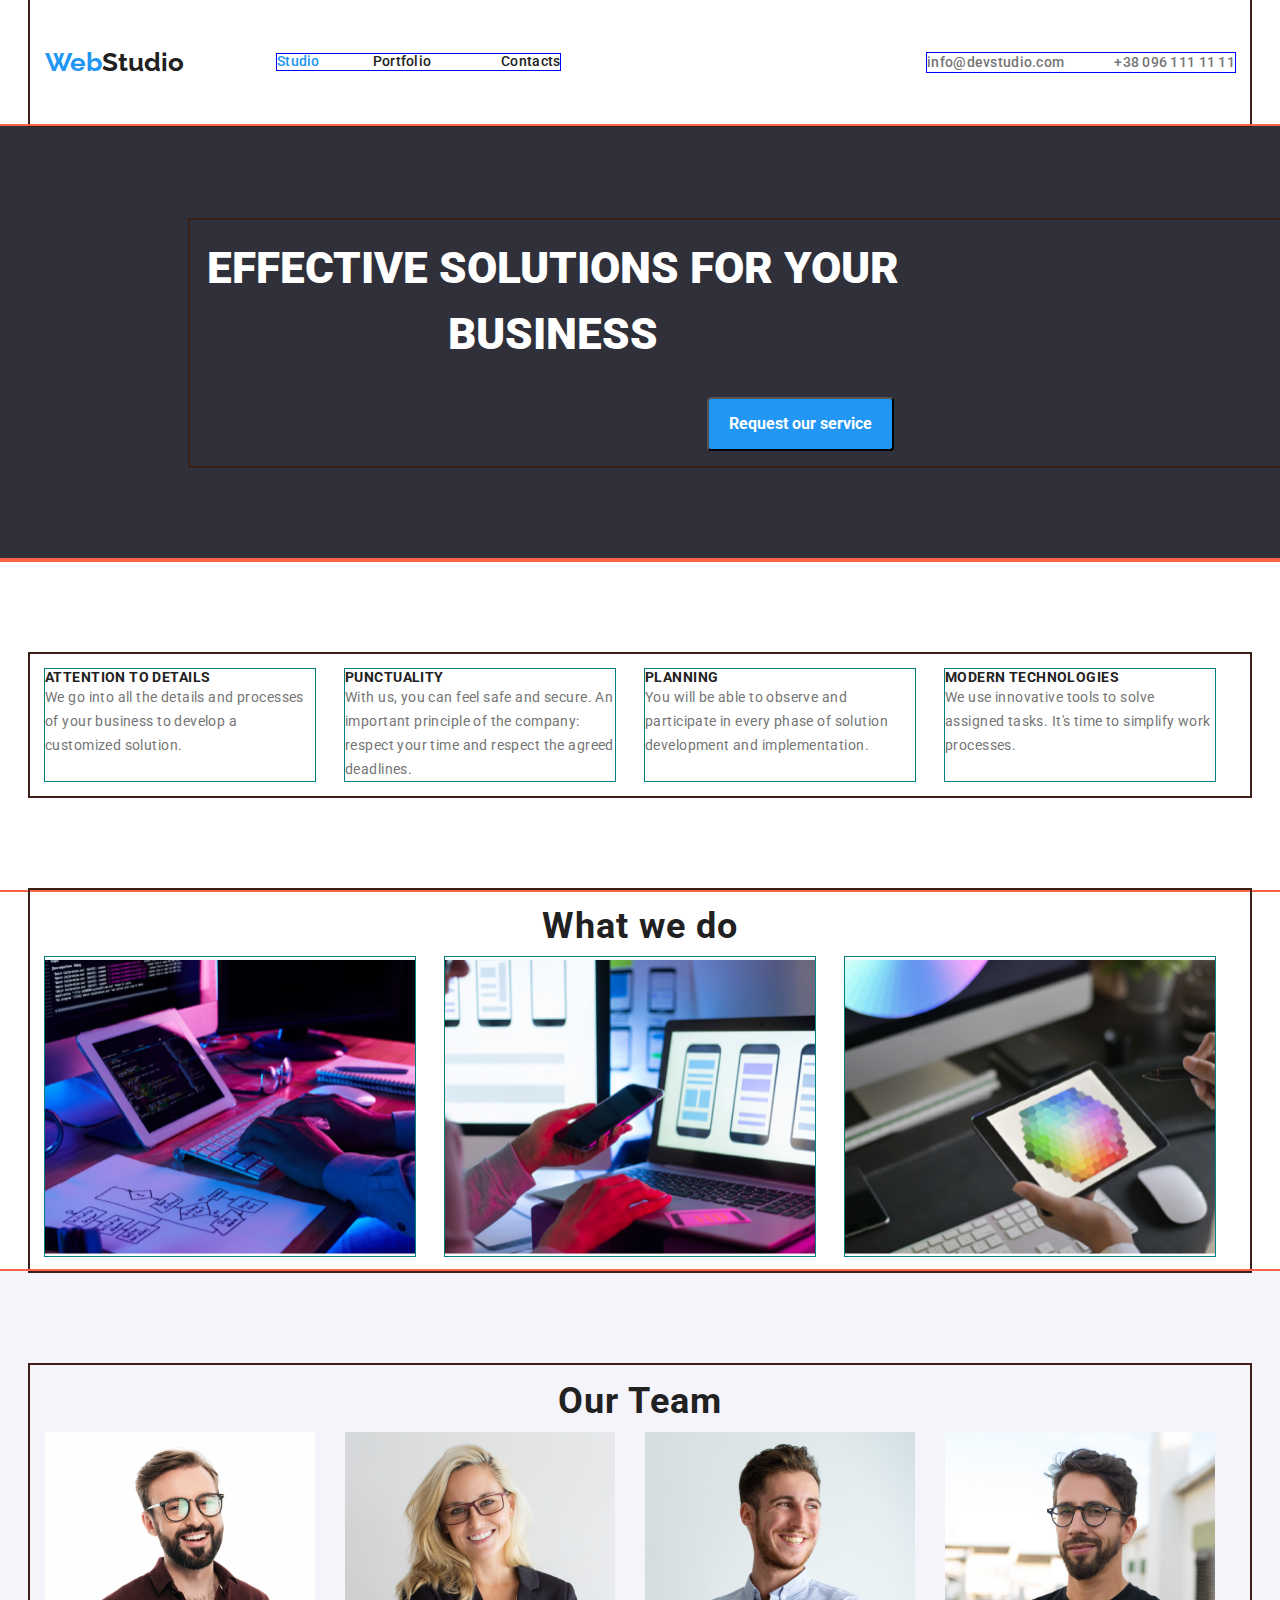
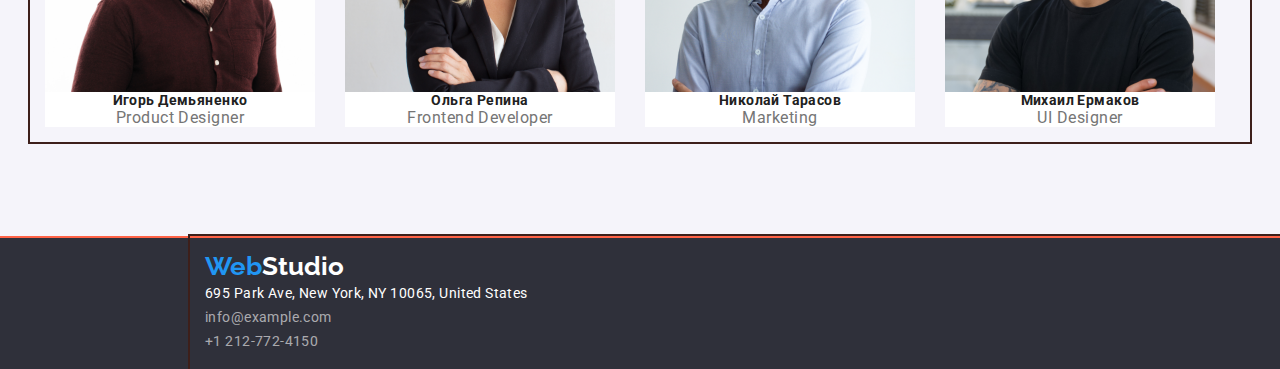
==== commit 01c909b3: "flexes" ====
--- a/index.html
+++ b/index.html
@@ -20,23 +20,23 @@
   <body class="page">
     <!--Верхня лінія-->
     
-    <header>
-      <div class="container">
+    <header class="header">
+      <div class="container main-nav">
         <a class="webstudio link" href="WebStudio">Web<span class="accent">Studio</span></a> 
       <!--Навігація-->
       
         <nav>
         <ul class="site-nav list">
-          <li><a href="./index.html" class="link current">Studio</a></li>
-          <li><a href="./portfolio.html" class="link">Portfolio</a></li>
-          <li><a href="" class="link">Contacts</a></li>
+          <li class="studio"><a href="./index.html" class="link current">Studio</a></li>
+          <li class="portfolio"><a href="./portfolio.html" class="link">Portfolio</a></li>
+          <li class="cont"><a href="" class="link">Contacts</a></li>
         </ul>
       </nav>
      
       <!--Адреса-->
       <ul class="contacts list">
-        <li><a href="mailto:info@devstudio.com" class="mail link">info@devstudio.com</a></li>
-        <li><a href="tel:+380961111111" class="tele link">+38 096 111 11 11</a></li>
+        <li class="item"><a href="mailto:info@devstudio.com" class="mail link">info@devstudio.com</a></li>
+        <li class="item"><a href="tel:+380961111111" class="tele link">+38 096 111 11 11</a></li>
       </ul>
       
       </div>
@@ -46,7 +46,7 @@
       <!--Шапка-->
       <section class="hat">
        <div class="container">
-         <h1 class="hat-title">EFFECTIVE SOLUTIONS FOR YOUR BUSINESS</h1>
+         <h1 class="hat-title">effective solutions for your business</h1>
         <button type="button" class="request">Request our service</button>
        </div>
       </section>
@@ -56,28 +56,28 @@
           <h2 hidden class="team-title">Features</h2>
         <ul class="features list">
           <li class="item">
-            <h3 class="title">ATTENTION TO DETAILS</h3>
+            <h3 class="title-features">attention to details</h3>
             <p>
               We go into all the details and processes of your business to develop a customized
               solution.
             </p>
           </li>
           <li class="item">
-            <h3 class="title">PUNCTUALITY</h3>
+            <h3 class="title-features">punctuality</h3>
             <p>
               With us, you can feel safe and secure. An important principle of the company: respect
               your time and respect the agreed deadlines.
             </p>
           </li>
           <li class="item">
-            <h3 class="title">PLANNING</h3>
+            <h3 class="title-features">planning</h3>
             <p>
               You will be able to observe and participate in every phase of solution development and
               implementation.
             </p>
           </li>
           <li class="item">
-            <h3 class="title">MODERN TECHNOLOGIES</h3>
+            <h3 class="title-features">modern technologies</h3>
             <p>
               We use innovative tools to solve assigned tasks. It's time to simplify work processes.
             </p>
@@ -90,9 +90,9 @@
         <div class="container">
           <h2 class="team-title">What we do</h2>
         <ul class="do list">
-          <li class="item"><img src="./images/img1.png" alt="soft development" width="370" /></li>
-          <li class="item"><img src="./images/img2.png" alt="mobile soft testing" width="370" /></li>
-          <li class="item"><img src="./images/img3.png" alt="working with color palette" width="370" /></li>
+          <li class="item"><img src="./images/img1.png" alt="soft development"/></li>
+          <li class="item"><img src="./images/img2.png" alt="mobile soft testing"/></li>
+          <li class="item"><img src="./images/img3.png" alt="working with color palette"/></li>
         </ul>
         </div>
       </section>
@@ -102,22 +102,22 @@
           <h2 class="team-title">Our Team</h2>
         <ul class="team">
           <li class="item-team list">
-            <img src="./images/img4.png" alt="Игорь Демьяненко Product Designer" width="270" />
+            <img src="./images/img4.png" alt="Игорь Демьяненко Product Designer"/>
             <h3 class="title">Игорь Демьяненко</h3>
             <p>Product Designer</p> 
           </li>
           <li class="item-team list">
-            <img src="./images/img5.png" alt="Ольга Репина Frontend Developer" width="270" />
+            <img src="./images/img5.png" alt="Ольга Репина Frontend Developer"/>
             <h3 class="title">Ольга Репина</h3>
             <p>Frontend Developer</p> 
           </li>
           <li class="item-team list">
-            <img src="./images/img6.png" alt="Николай Тарасов Marketing" width="270" />
+            <img src="./images/img6.png" alt="Николай Тарасов Marketing"/>
             <h3 class="title">Николай Тарасов</h3>
             <p>Marketing</p> 
           </li>
           <li class="item-team list">
-            <img src="./images/img7.png" alt="Михаил Ермаков UI Designer" width="270" />
+            <img src="./images/img7.png" alt="Михаил Ермаков UI Designer"/>
             <h3 class="title">Михаил Ермаков</h3>
             <p>UI Designer</p> 
           </li>
--- a/css/styles.css
+++ b/css/styles.css
@@ -45,17 +45,17 @@
     max-width: 100%;
     height: auto;
 }
-.hat, .soluton, .team-section, .section{
+.hat, .solutons, .team-section, .section{
     padding-top: 94px;
     padding-bottom: 94px;
+    outline: 2px solid tomato;
 }
 .container{
     width: 1220px;
     margin-left: auto;
     margin-right: auto;
-    padding: 10px;
-    outline: 2px solid tomato;
-
+    padding: 15px;
+    outline: 2px solid rgb(61, 31, 26);
 }
 .webstudio{
     color: var(--btnbg-color);
@@ -74,6 +74,11 @@
 .link:focus{
     color: var(--btnbg-color);
 }
+.main-nav{
+    display: flex;
+    align-items: center;
+}
+
 .site-nav{
     font-weight: 500;
     font-size: 14px;
@@ -81,8 +86,21 @@
     letter-spacing: 0.02em;
     color: var(--h-color);
     display: flex;
+    margin-left: 93px;
     outline: 1px solid blue;
-
+}
+.cont{
+    margin-left: 70px;
+}
+.portfolio{
+    margin-left: 53px;
+}
+.contacts{
+    display: flex;
+    gap: 50px;
+    /* margin-left: 340px; */
+    margin-left: auto;
+    outline: 1px solid blue;
 }
 .site-nav .link.current{
     color: var(--btnbg-color);
@@ -105,22 +123,30 @@
 .header{
     border-bottom: 1px solid var(--border-header);
 }
+.header .link{
+    padding-top: 32px;
+    padding-bottom: 32px;
+}
 .hat {
     background-color: var(--footbcg-color);
     text-align: center;
+    width: 1600px;    
 }
 .hat-title {
+    width: 696px;
     font-weight: 900;
     font-size: 44px;
     line-height: calc(60/40);
     color: var(--btnlet-color);
+    
+    margin-bottom: 30px;
 }
 .request{
     font-family: inherit;
     font-weight: 700;
     font-size: 16px;
     line-height: calc(30/16);
-    text-align: center;
+    
     background-color: var(--btnbg-color);
     color: var(--btnlet-color);
     cursor: pointer;
@@ -130,12 +156,15 @@
     /* width: 160px; */
     border-radius: var(--btn-radius);
 }
-.title {
+.title, .title-features {
     font-weight: 700;
     font-size: 14px;
     line-height: calc(16/14) ;
     letter-spacing: 0.03em;
     color: var(--h-color);
+}
+.title-features, .hat-title{
+    text-transform: uppercase;
 }
 .team-title {
     font-weight: 700;
@@ -144,6 +173,7 @@
     text-align: center;
     letter-spacing: 0.03em;
     color: var(--h-color);
+    margin-bottom: 10px;
 }
 .title-project{
     font-weight: 700;
@@ -158,26 +188,30 @@
     letter-spacing: 0.03em;
     display: flex;
     flex-wrap: wrap;
-    margin-left: calc(-1*var(--card-set-gap));
-    margin-top: calc(-1*var(--card-set-gap));
-}
-.features>.item{
+    gap: 30px;
+    /* margin-left: calc(-1*var(--card-set-gap));
+    margin-top: calc(-1*var(--card-set-gap)); */
+}
+.features .item{
     outline: 1px solid teal;
-    flex-basis: calc(100%/4-30px);
+    width: 270px;
+    /* flex-basis: calc(100%/4-30px);
     margin-left: var(--card-set-gap);
-    margin-top: var(--card-set-gap);
+    margin-top: var(--card-set-gap); */
 }
 .do{
     display: flex;
     flex-wrap: wrap;
-    margin-left: calc(-1*var(--card-set-gap));
-    margin-top: calc(-1*var(--card-set-gap));
-}
-.do>.item{
+    gap: 30px;
+    /* margin-left: calc(-1*var(--card-set-gap));
+    margin-top: calc(-1*var(--card-set-gap)); */
+}
+.do .item{
     outline: 1px solid teal;
-    flex-basis: calc(100%/3-30px);
+    width: 370px;
+    /* flex-basis: calc(100%/3-30px);
     margin-left: var(--card-set-gap);
-    margin-top: var(--card-set-gap);
+    margin-top: var(--card-set-gap); */
 }
 .team-section{
     background-color: var(--filter-color);
@@ -185,19 +219,21 @@
 .team{
     display: flex;
     flex-wrap: wrap;
-    margin-left: calc(-1*var(--card-set-gap));
-    margin-top: calc(-1*var(--card-set-gap));
+    gap: 30px;
+       padding: 0  ;
+    /* margin-left: calc(-1*var(--card-set-gap));
+    margin-top: calc(-1*var(--card-set-gap)); */
 }
 .item-team{
     background-color: var(--btnlet-color);
-    outline: 1px solid teal;
-    flex-basis: calc(100%/4-30px);
+    /* flex-basis: calc(100%/4-30px); */
     font-size: 16px;
     line-height: calc(19/16);
     text-align: center;
     letter-spacing: 0.03em;
-    margin-left: var(--card-set-gap);
-    margin-top: var(--card-set-gap);
+    width: 270px;
+    /* margin-left: var(--card-set-gap);
+    margin-top: var(--card-set-gap); */
 }
 .but, .buttonall{
     font-family: inherit;
@@ -233,8 +269,9 @@
     margin-left: -30px;
     margin-top: -30px;
 }
-.projects>.item{
+.projects .item{
     outline: 1px solid teal;
+    width: 370px;
     flex-basis: calc(100%/3-30px);
     margin-left: 30px;
     margin-top: 30px;
@@ -253,6 +290,7 @@
 }
 .foot{
     background-color: var(--footbcg-color);
+    width: 1600px;
 }
 .cityaddr{
     font-style: normal;
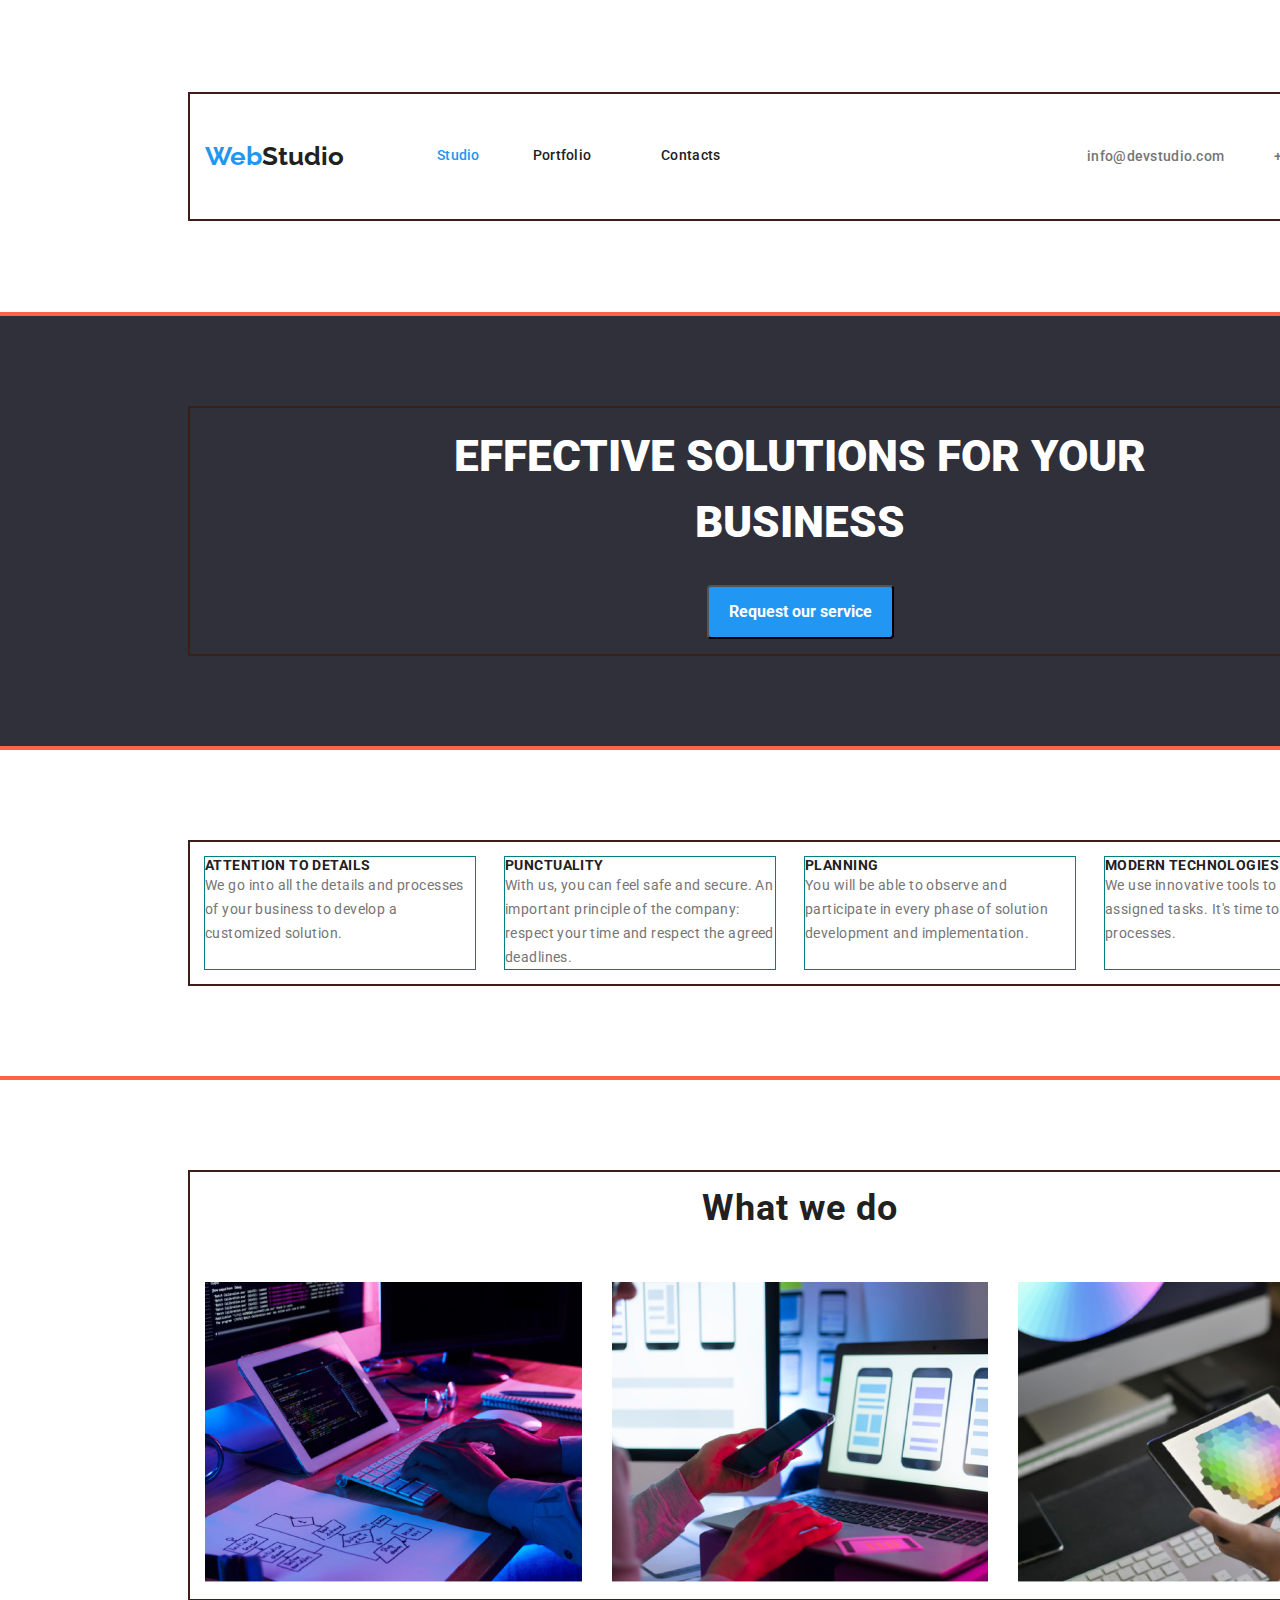
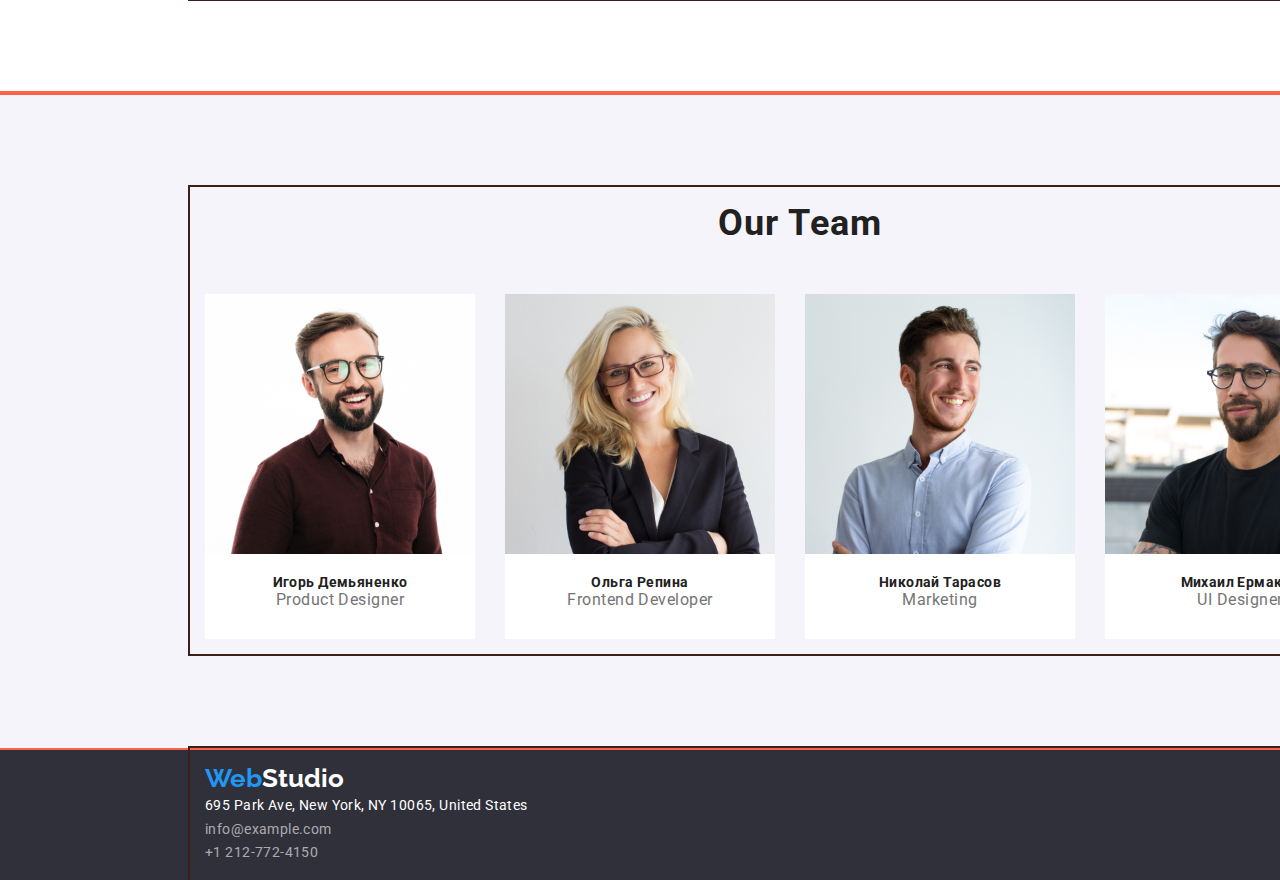
==== commit 9e98afd9: "dz3firsttry" ====
--- a/index.html
+++ b/index.html
@@ -86,13 +86,13 @@
         </div>
       </section>
       <!--Чим ми займаємось-->
-      <section class="solutions">
+      <section class="section">
         <div class="container">
           <h2 class="team-title">What we do</h2>
         <ul class="do list">
-          <li class="item"><img src="./images/img1.png" alt="soft development"/></li>
-          <li class="item"><img src="./images/img2.png" alt="mobile soft testing"/></li>
-          <li class="item"><img src="./images/img3.png" alt="working with color palette"/></li>
+          <li class="item"><img src="./images/img1.png" alt="soft development" width: 370px; /></li>
+          <li class="item"><img src="./images/img2.png" alt="mobile soft testing" width: 370px;/></li>
+          <li class="item"><img src="./images/img3.png" alt="working with color palette" width: 370px;/></li>
         </ul>
         </div>
       </section>
@@ -103,23 +103,31 @@
         <ul class="team">
           <li class="item-team list">
             <img src="./images/img4.png" alt="Игорь Демьяненко Product Designer"/>
-            <h3 class="title">Игорь Демьяненко</h3>
+            <div class="card-foot">
+              <h3 class="title">Игорь Демьяненко</h3>
             <p>Product Designer</p> 
+            </div>
           </li>
           <li class="item-team list">
             <img src="./images/img5.png" alt="Ольга Репина Frontend Developer"/>
-            <h3 class="title">Ольга Репина</h3>
+            <div class="card-foot">
+              <h3 class="title">Ольга Репина</h3>
             <p>Frontend Developer</p> 
+            </div>
           </li>
           <li class="item-team list">
             <img src="./images/img6.png" alt="Николай Тарасов Marketing"/>
-            <h3 class="title">Николай Тарасов</h3>
+            <div class="card-foot">
+              <h3 class="title">Николай Тарасов</h3>
             <p>Marketing</p> 
+            </div>
           </li>
           <li class="item-team list">
             <img src="./images/img7.png" alt="Михаил Ермаков UI Designer"/>
-            <h3 class="title">Михаил Ермаков</h3>
+            <div class="card-foot">
+              <h3 class="title">Михаил Ермаков</h3>
             <p>UI Designer</p> 
+            </div>
           </li>
         </ul>
         </div>
--- a/css/styles.css
+++ b/css/styles.css
@@ -39,15 +39,18 @@
 }
 h1,h2,h3,p,ul{
     margin: 0;
+    padding: 0;
 }
 img{
     display: block;
     max-width: 100%;
     height: auto;
-}
-.hat, .solutons, .team-section, .section{
+    
+}
+.hat, .team-section, .header, .section{
     padding-top: 94px;
     padding-bottom: 94px;
+    width: 1600px;
     outline: 2px solid tomato;
 }
 .container{
@@ -87,7 +90,6 @@
     color: var(--h-color);
     display: flex;
     margin-left: 93px;
-    outline: 1px solid blue;
 }
 .cont{
     margin-left: 70px;
@@ -100,7 +102,7 @@
     gap: 50px;
     /* margin-left: 340px; */
     margin-left: auto;
-    outline: 1px solid blue;
+    
 }
 .site-nav .link.current{
     color: var(--btnbg-color);
@@ -138,7 +140,8 @@
     font-size: 44px;
     line-height: calc(60/40);
     color: var(--btnlet-color);
-    
+    margin-left: auto;
+    margin-right: auto;
     margin-bottom: 30px;
 }
 .request{
@@ -173,7 +176,7 @@
     text-align: center;
     letter-spacing: 0.03em;
     color: var(--h-color);
-    margin-bottom: 10px;
+    margin-bottom: 50px;
 }
 .title-project{
     font-weight: 700;
@@ -189,30 +192,17 @@
     display: flex;
     flex-wrap: wrap;
     gap: 30px;
-    /* margin-left: calc(-1*var(--card-set-gap));
-    margin-top: calc(-1*var(--card-set-gap)); */
 }
 .features .item{
     outline: 1px solid teal;
     width: 270px;
-    /* flex-basis: calc(100%/4-30px);
-    margin-left: var(--card-set-gap);
-    margin-top: var(--card-set-gap); */
 }
 .do{
     display: flex;
-    flex-wrap: wrap;
-    gap: 30px;
-    /* margin-left: calc(-1*var(--card-set-gap));
-    margin-top: calc(-1*var(--card-set-gap)); */
-}
-.do .item{
-    outline: 1px solid teal;
-    width: 370px;
-    /* flex-basis: calc(100%/3-30px);
-    margin-left: var(--card-set-gap);
-    margin-top: var(--card-set-gap); */
-}
+    justify-content: space-between;
+    gap: 30px;    
+}
+
 .team-section{
     background-color: var(--filter-color);
 }
@@ -232,8 +222,17 @@
     text-align: center;
     letter-spacing: 0.03em;
     width: 270px;
-    /* margin-left: var(--card-set-gap);
-    margin-top: var(--card-set-gap); */
+   
+}
+.card-foot{
+    padding-top: 20px;
+    padding-bottom: 30px;
+}
+.port-card-foot{
+    padding-top: 20px;
+    padding-bottom: 20px;
+    padding-left: 24px;
+    padding-right: 24px;
 }
 .but, .buttonall{
     font-family: inherit;
@@ -270,7 +269,6 @@
     margin-top: -30px;
 }
 .projects .item{
-    outline: 1px solid teal;
     width: 370px;
     flex-basis: calc(100%/3-30px);
     margin-left: 30px;
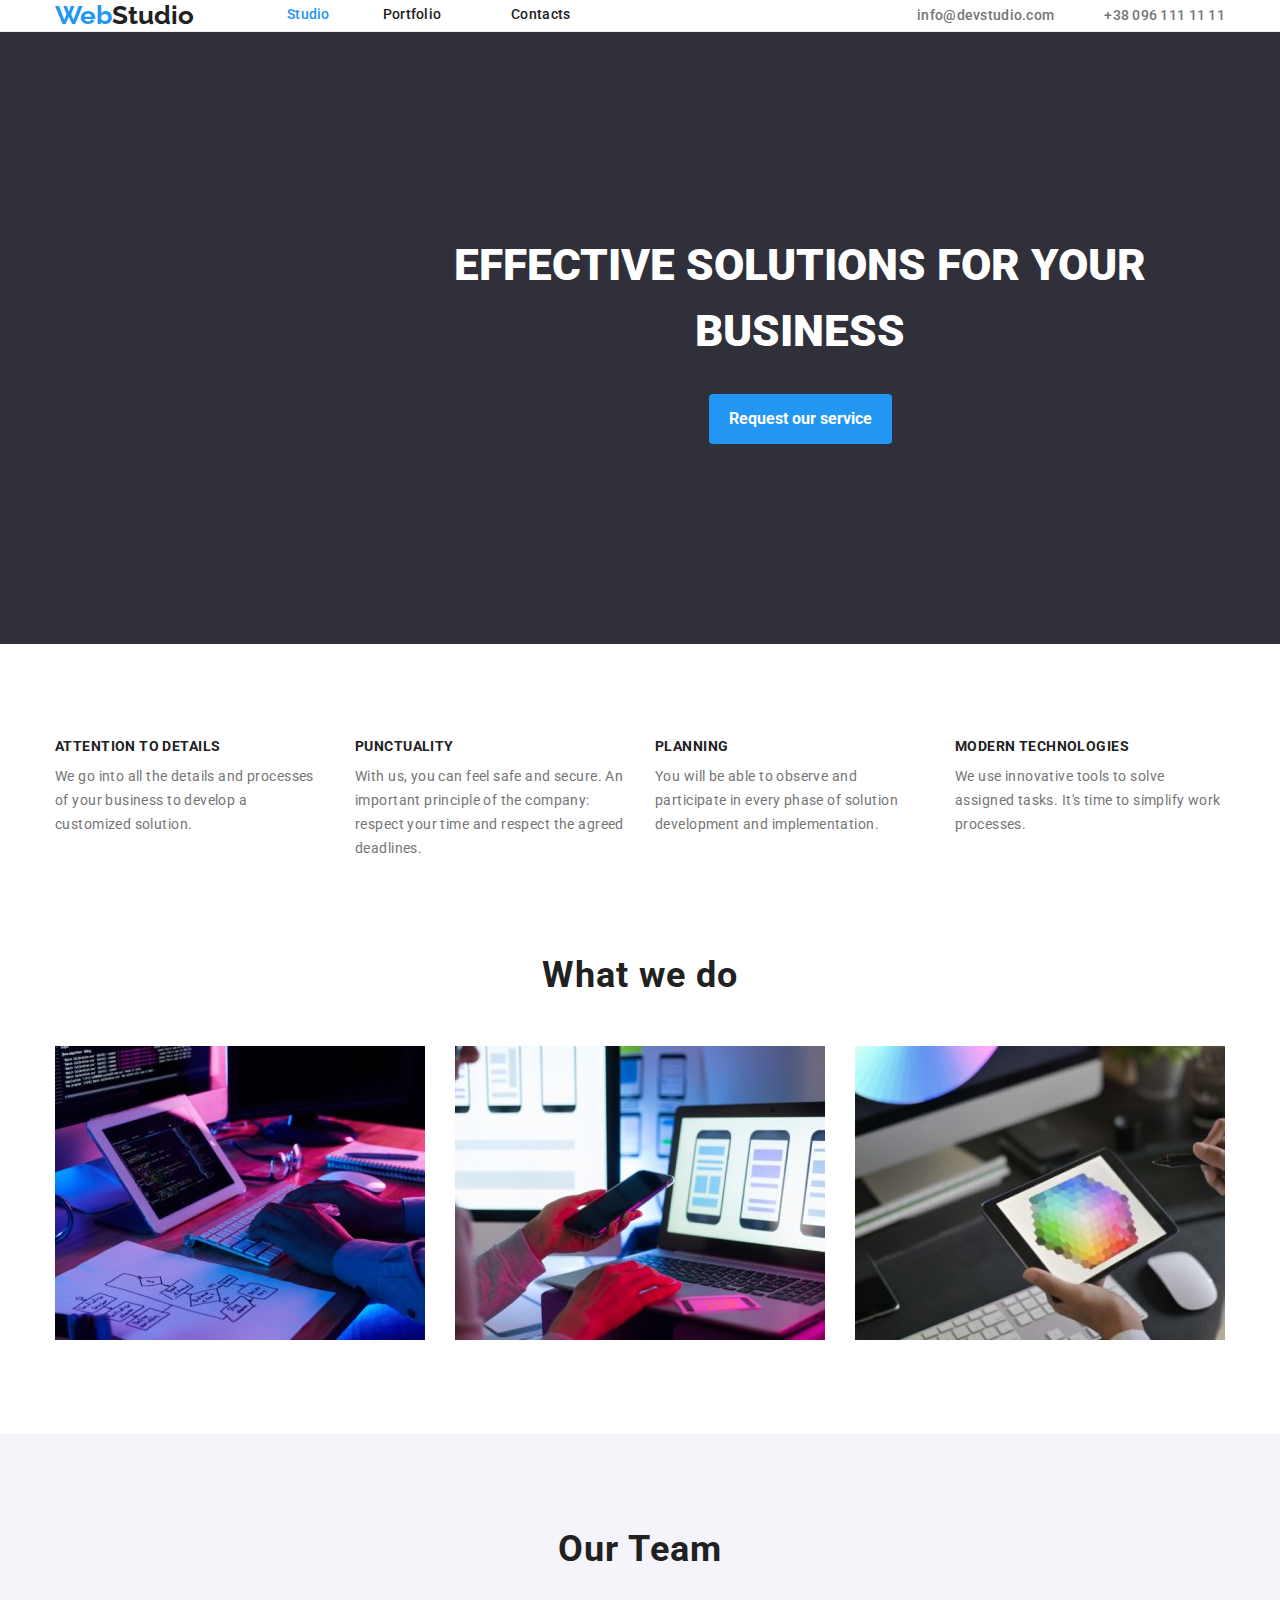
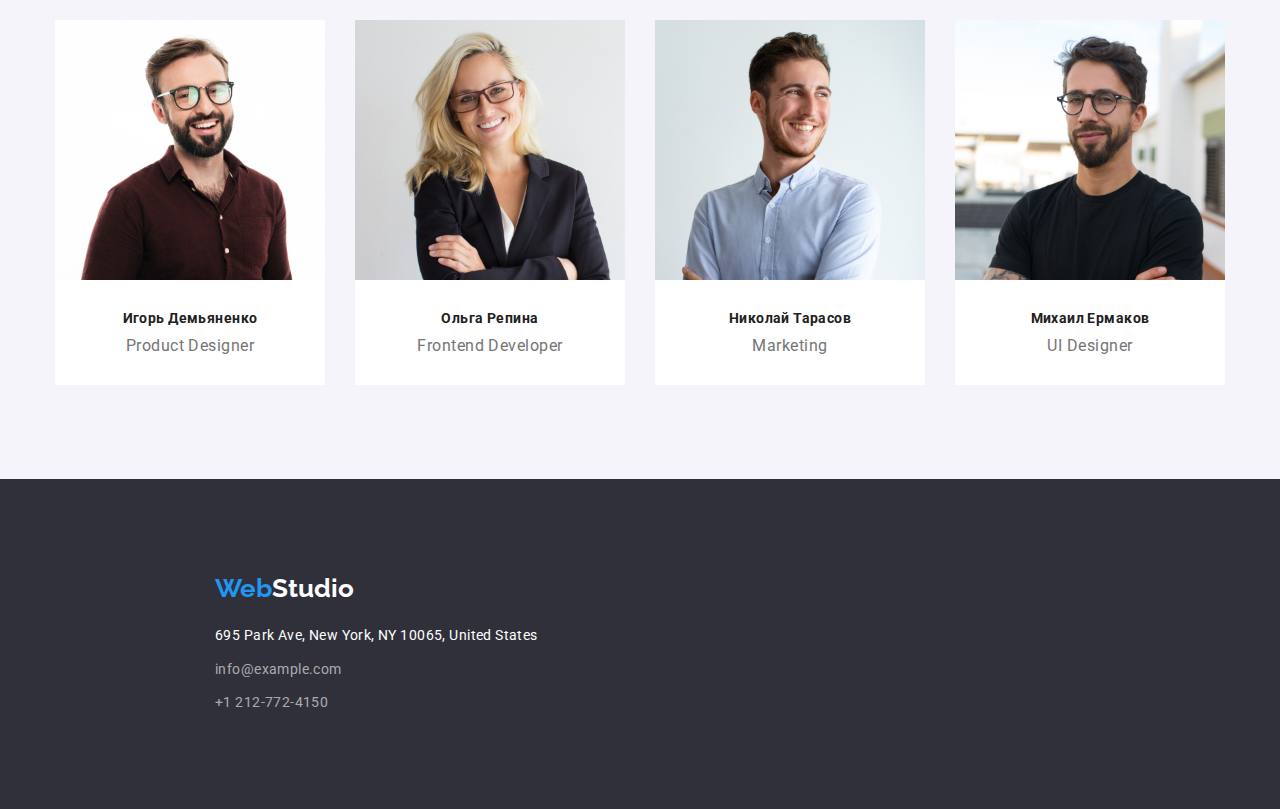
==== commit ca99c0e9: "dz2secondtry" ====
--- a/index.html
+++ b/index.html
@@ -22,21 +22,21 @@
     
     <header class="header">
       <div class="container main-nav">
-        <a class="webstudio link" href="WebStudio">Web<span class="accent">Studio</span></a> 
+        <a class="webstudio area-link link" href="WebStudio">Web<span class="accent">Studio</span></a> 
       <!--Навігація-->
       
-        <nav>
+        <nav class="nav">
         <ul class="site-nav list">
-          <li class="studio"><a href="./index.html" class="link current">Studio</a></li>
-          <li class="portfolio"><a href="./portfolio.html" class="link">Portfolio</a></li>
-          <li class="cont"><a href="" class="link">Contacts</a></li>
+          <li class="studio"><a href="./index.html" class="area-link link current">Studio</a></li>
+          <li class="portfolio"><a href="./portfolio.html" class="area-link link">Portfolio</a></li>
+          <li class="cont"><a href="" class="area-link link">Contacts</a></li>
         </ul>
       </nav>
      
       <!--Адреса-->
       <ul class="contacts list">
-        <li class="item"><a href="mailto:info@devstudio.com" class="mail link">info@devstudio.com</a></li>
-        <li class="item"><a href="tel:+380961111111" class="tele link">+38 096 111 11 11</a></li>
+        <li class="item"><a href="mailto:info@devstudio.com" class="mail area-link link">info@devstudio.com</a></li>
+        <li class="item"><a href="tel:+380961111111" class="tele area-link link">+38 096 111 11 11</a></li>
       </ul>
       
       </div>
@@ -53,7 +53,7 @@
       <!--Особливості-->
       <section class="section">
         <div class="container">
-          <h2 hidden class="team-title">Features</h2>
+          <h2 class="team-title visually-hidden">Features</h2>
         <ul class="features list">
           <li class="item">
             <h3 class="title-features">attention to details</h3>
@@ -86,13 +86,13 @@
         </div>
       </section>
       <!--Чим ми займаємось-->
-      <section class="section">
+      <section class="do-section">
         <div class="container">
           <h2 class="team-title">What we do</h2>
         <ul class="do list">
-          <li class="item"><img src="./images/img1.png" alt="soft development" width: 370px; /></li>
-          <li class="item"><img src="./images/img2.png" alt="mobile soft testing" width: 370px;/></li>
-          <li class="item"><img src="./images/img3.png" alt="working with color palette" width: 370px;/></li>
+          <li class="item"><img src="./images/img1.jpg" width="370" alt="soft development"/></li>
+          <li class="item"><img src="./images/img2.jpg" width="370" alt="mobile soft testing"/></li>
+          <li class="item"><img src="./images/img3.jpg" width="370" alt="working with color palette"/></li>
         </ul>
         </div>
       </section>
@@ -102,28 +102,28 @@
           <h2 class="team-title">Our Team</h2>
         <ul class="team">
           <li class="item-team list">
-            <img src="./images/img4.png" alt="Игорь Демьяненко Product Designer"/>
+            <img src="./images/img4.jpg" alt="Игорь Демьяненко Product Designer"/>
             <div class="card-foot">
               <h3 class="title">Игорь Демьяненко</h3>
             <p>Product Designer</p> 
             </div>
           </li>
           <li class="item-team list">
-            <img src="./images/img5.png" alt="Ольга Репина Frontend Developer"/>
+            <img src="./images/img5.jpg" alt="Ольга Репина Frontend Developer"/>
             <div class="card-foot">
               <h3 class="title">Ольга Репина</h3>
             <p>Frontend Developer</p> 
             </div>
           </li>
           <li class="item-team list">
-            <img src="./images/img6.png" alt="Николай Тарасов Marketing"/>
+            <img src="./images/img6.jpg" alt="Николай Тарасов Marketing"/>
             <div class="card-foot">
               <h3 class="title">Николай Тарасов</h3>
             <p>Marketing</p> 
             </div>
           </li>
           <li class="item-team list">
-            <img src="./images/img7.png" alt="Михаил Ермаков UI Designer"/>
+            <img src="./images/img7.jpg" alt="Михаил Ермаков UI Designer"/>
             <div class="card-foot">
               <h3 class="title">Михаил Ермаков</h3>
             <p>UI Designer</p> 
--- a/css/styles.css
+++ b/css/styles.css
@@ -29,7 +29,8 @@
 
 /* reset */
 .link {
-   text-decoration: none;
+    display: inline-block;
+    text-decoration: none;
     color: currentColor;
 }
 .list{
@@ -41,24 +42,35 @@
     margin: 0;
     padding: 0;
 }
+.visually-hidden {
+    position: absolute;
+    width: 1px;
+    height: 1px;
+    margin: -1px;
+    border: 0;
+    padding: 0;
+    white-space: nowrap;
+    clip-path: inset(100%);
+    clip: rect(0 0 0 0);
+    overflow: hidden;
+}
 img{
     display: block;
     max-width: 100%;
-    height: auto;
-    
-}
-.hat, .team-section, .header, .section{
+    height: auto;  
+}
+.team-section, .section, .foot{
     padding-top: 94px;
     padding-bottom: 94px;
-    width: 1600px;
-    outline: 2px solid tomato;
+}
+.do-section{
+    padding-bottom: 94px;
 }
 .container{
-    width: 1220px;
+    width: 1200px;
     margin-left: auto;
     margin-right: auto;
-    padding: 15px;
-    outline: 2px solid rgb(61, 31, 26);
+    padding: 0 15px;
 }
 .webstudio{
     color: var(--btnbg-color);
@@ -67,6 +79,10 @@
     font-size: 26px;
     line-height: 1.19;
 }
+.area-link .webstudio{
+    padding-top: 24px;
+    padding-bottom: 24px;
+}
 .accent{
     color: var(--h-color)
 }
@@ -81,7 +97,9 @@
     display: flex;
     align-items: center;
 }
-
+.nav{
+    margin-left: 93px;
+}
 .site-nav{
     font-weight: 500;
     font-size: 14px;
@@ -89,7 +107,7 @@
     letter-spacing: 0.02em;
     color: var(--h-color);
     display: flex;
-    margin-left: 93px;
+    align-items: center;    
 }
 .cont{
     margin-left: 70px;
@@ -100,6 +118,7 @@
 .contacts{
     display: flex;
     gap: 50px;
+    align-items: center;
     /* margin-left: 340px; */
     margin-left: auto;
     
@@ -125,7 +144,7 @@
 .header{
     border-bottom: 1px solid var(--border-header);
 }
-.header .link{
+.area-link .link{
     padding-top: 32px;
     padding-bottom: 32px;
 }
@@ -133,6 +152,8 @@
     background-color: var(--footbcg-color);
     text-align: center;
     width: 1600px;    
+    padding-top: 200px;
+    padding-bottom: 200px;
 }
 .hat-title {
     width: 696px;
@@ -148,8 +169,7 @@
     font-family: inherit;
     font-weight: 700;
     font-size: 16px;
-    line-height: calc(30/16);
-    
+    line-height: calc(30/16);    
     background-color: var(--btnbg-color);
     color: var(--btnlet-color);
     cursor: pointer;
@@ -158,6 +178,7 @@
     min-height: 30px;
     /* width: 160px; */
     border-radius: var(--btn-radius);
+    border: none;
 }
 .title, .title-features {
     font-weight: 700;
@@ -165,6 +186,7 @@
     line-height: calc(16/14) ;
     letter-spacing: 0.03em;
     color: var(--h-color);
+    margin-bottom: 10px;
 }
 .title-features, .hat-title{
     text-transform: uppercase;
@@ -184,6 +206,7 @@
     line-height: 2;
     letter-spacing: 0.06em;
     color: var(--h-color);
+    margin-bottom: 4px;
 }
 .features{
     font-size: 14px;
@@ -194,15 +217,12 @@
     gap: 30px;
 }
 .features .item{
-    outline: 1px solid teal;
     width: 270px;
 }
 .do{
     display: flex;
-    justify-content: space-between;
     gap: 30px;    
 }
-
 .team-section{
     background-color: var(--filter-color);
 }
@@ -210,7 +230,7 @@
     display: flex;
     flex-wrap: wrap;
     gap: 30px;
-       padding: 0  ;
+    padding: 0  ;
     /* margin-left: calc(-1*var(--card-set-gap));
     margin-top: calc(-1*var(--card-set-gap)); */
 }
@@ -221,12 +241,10 @@
     line-height: calc(19/16);
     text-align: center;
     letter-spacing: 0.03em;
-    width: 270px;
-   
+    width: 270px;   
 }
 .card-foot{
-    padding-top: 20px;
-    padding-bottom: 30px;
+    padding: 30px;
 }
 .port-card-foot{
     padding-top: 20px;
@@ -246,15 +264,15 @@
     border: none;
     border-radius: var(--btn-radius);
 }
-
 .buttons{
     display: flex;
     justify-content: center;
     align-items: center;
-    background-color: aqua;
-}
-.buttons>.item{
+    margin-bottom: 50px;
+}
+.buttons .item{
     margin-right: 8px;
+    padding: 6px 22px;
 }
 .buttons .item:last-child{
     margin-right: 0px;
@@ -270,15 +288,17 @@
 }
 .projects .item{
     width: 370px;
-    flex-basis: calc(100%/3-30px);
+    flex-basis: calc(100%/3 - 30px);
     margin-left: 30px;
     margin-top: 30px;
+    border-left: 1px solid var(--border-card-projects);
+    border-right: 1px solid var(--border-card-projects);
     border-bottom: 1px solid var(--border-card-projects);
 }
 .buttonall{
     background-color: var(--btnbg-color);
-        color: var(--btnlet-color);
-        cursor: pointer;
+    color: var(--btnlet-color);
+    cursor: pointer;
 }
 .but:hover,
 .but:focus {
@@ -296,6 +316,8 @@
     line-height: 1.7;
     letter-spacing: 0.03em;
     color: var(--btnlet-color);
+    margin-top: 20px;
+    margin-bottom: 10px;
 }
 .contactmail,
 .contacttel {
@@ -305,6 +327,9 @@
     letter-spacing: 0.03em;
     color: rgba(255, 255, 255, 0.6);
 }
+.contactmail{
+    margin-bottom: 10px;
+}
 .cityaddr:hover,
 .cityaddr:focus{
     color: var(--btnbg-color);
